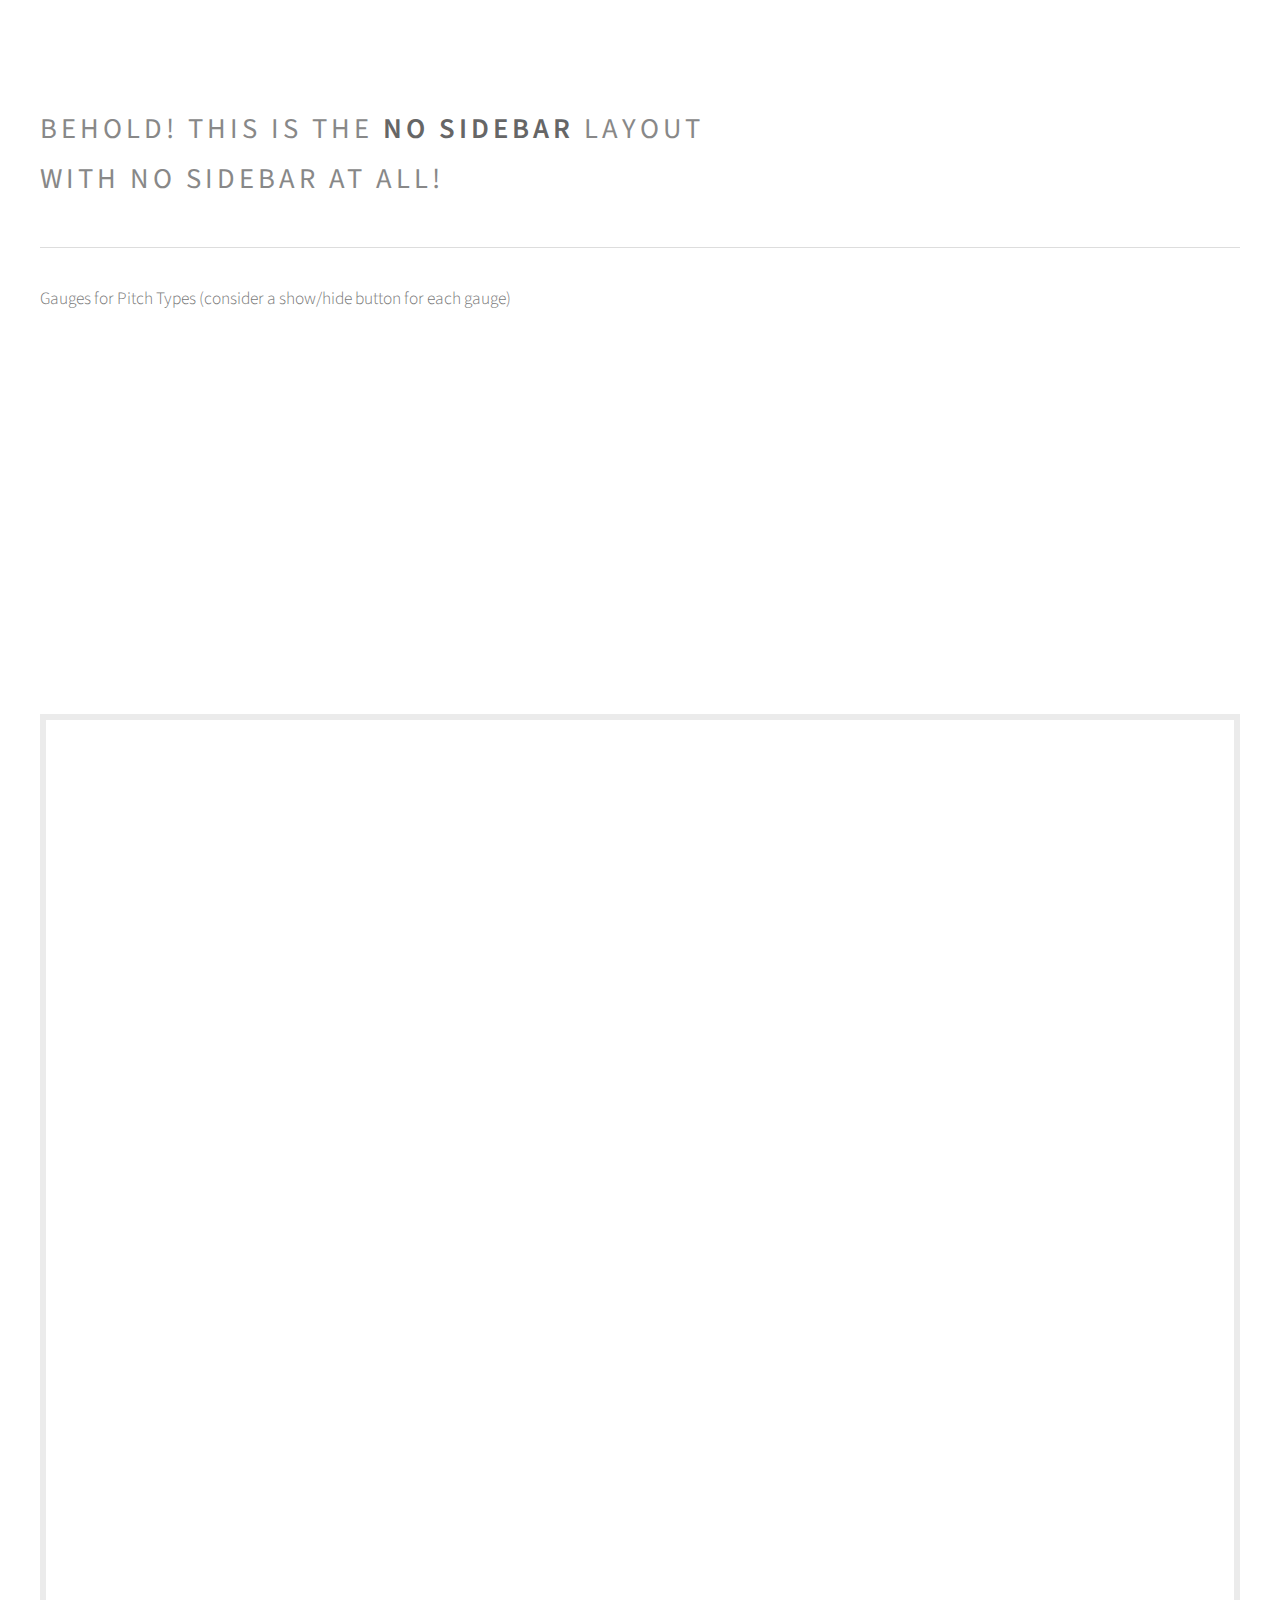
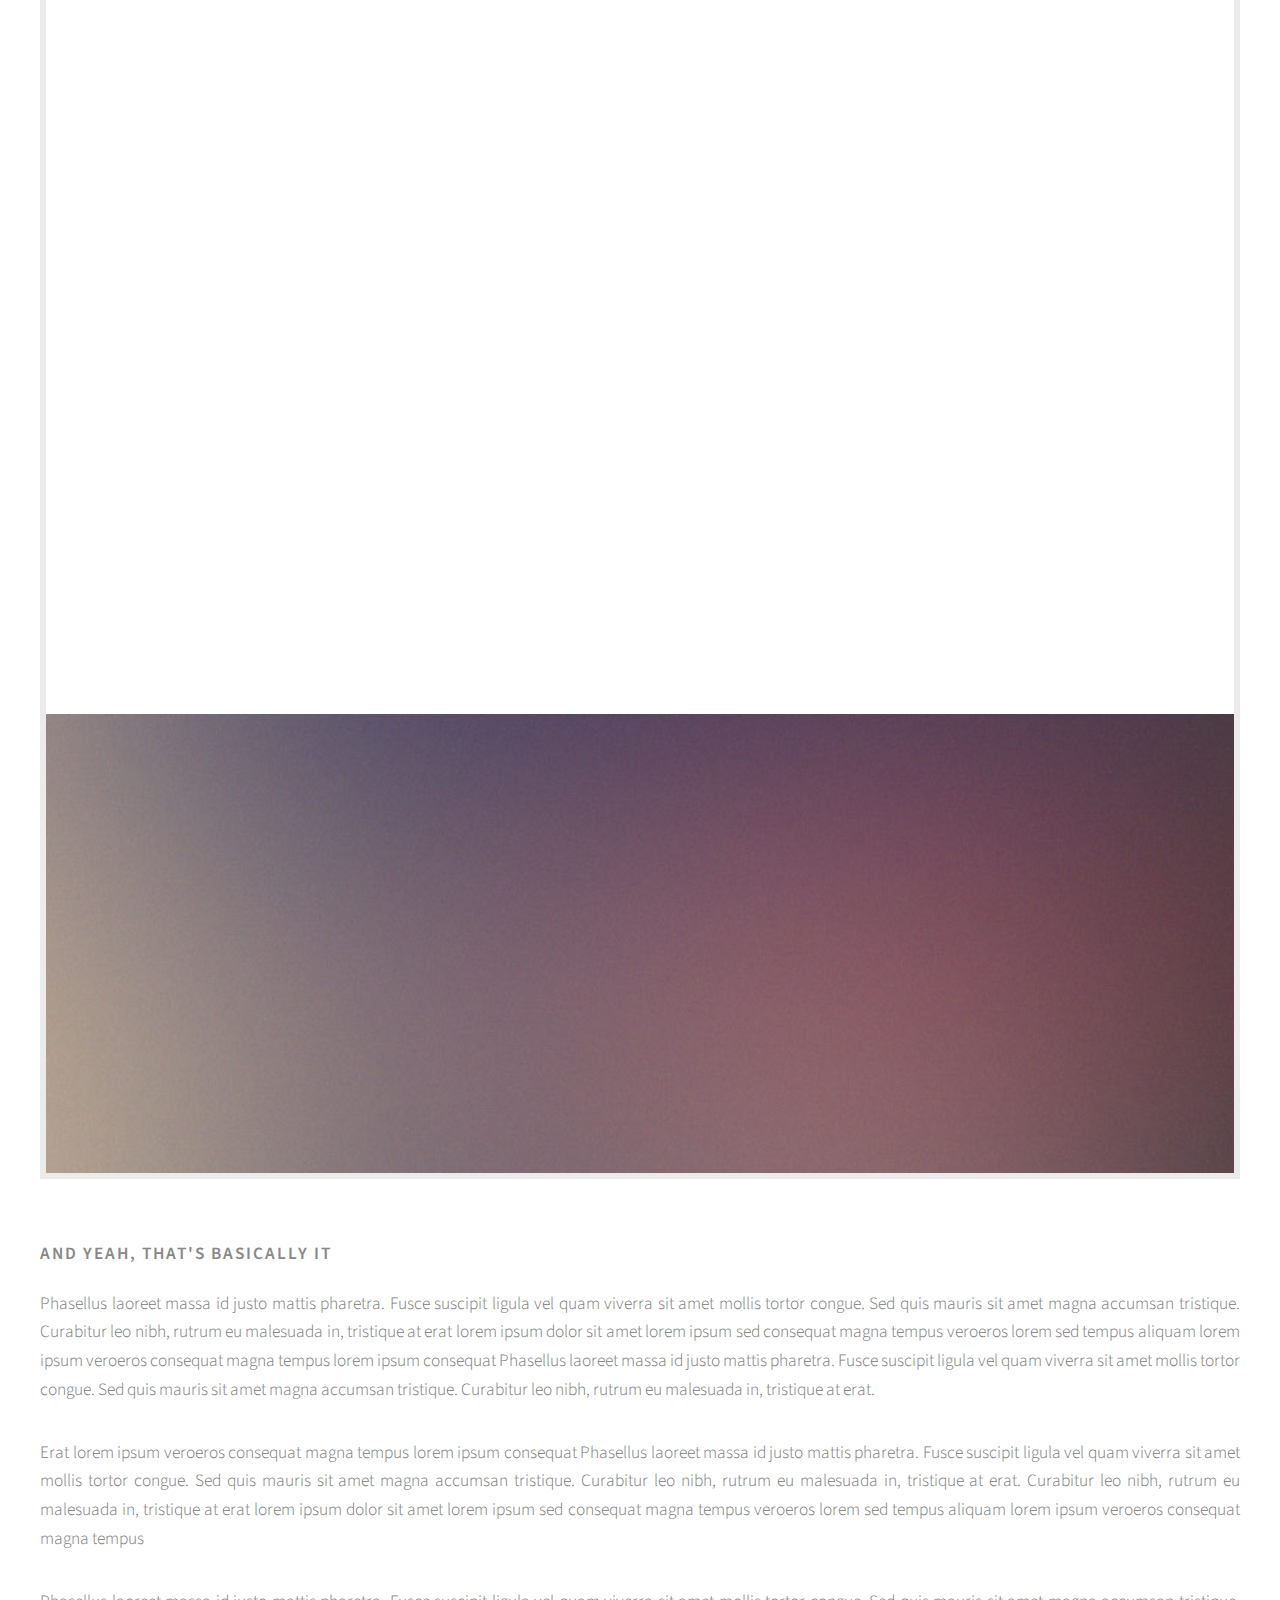
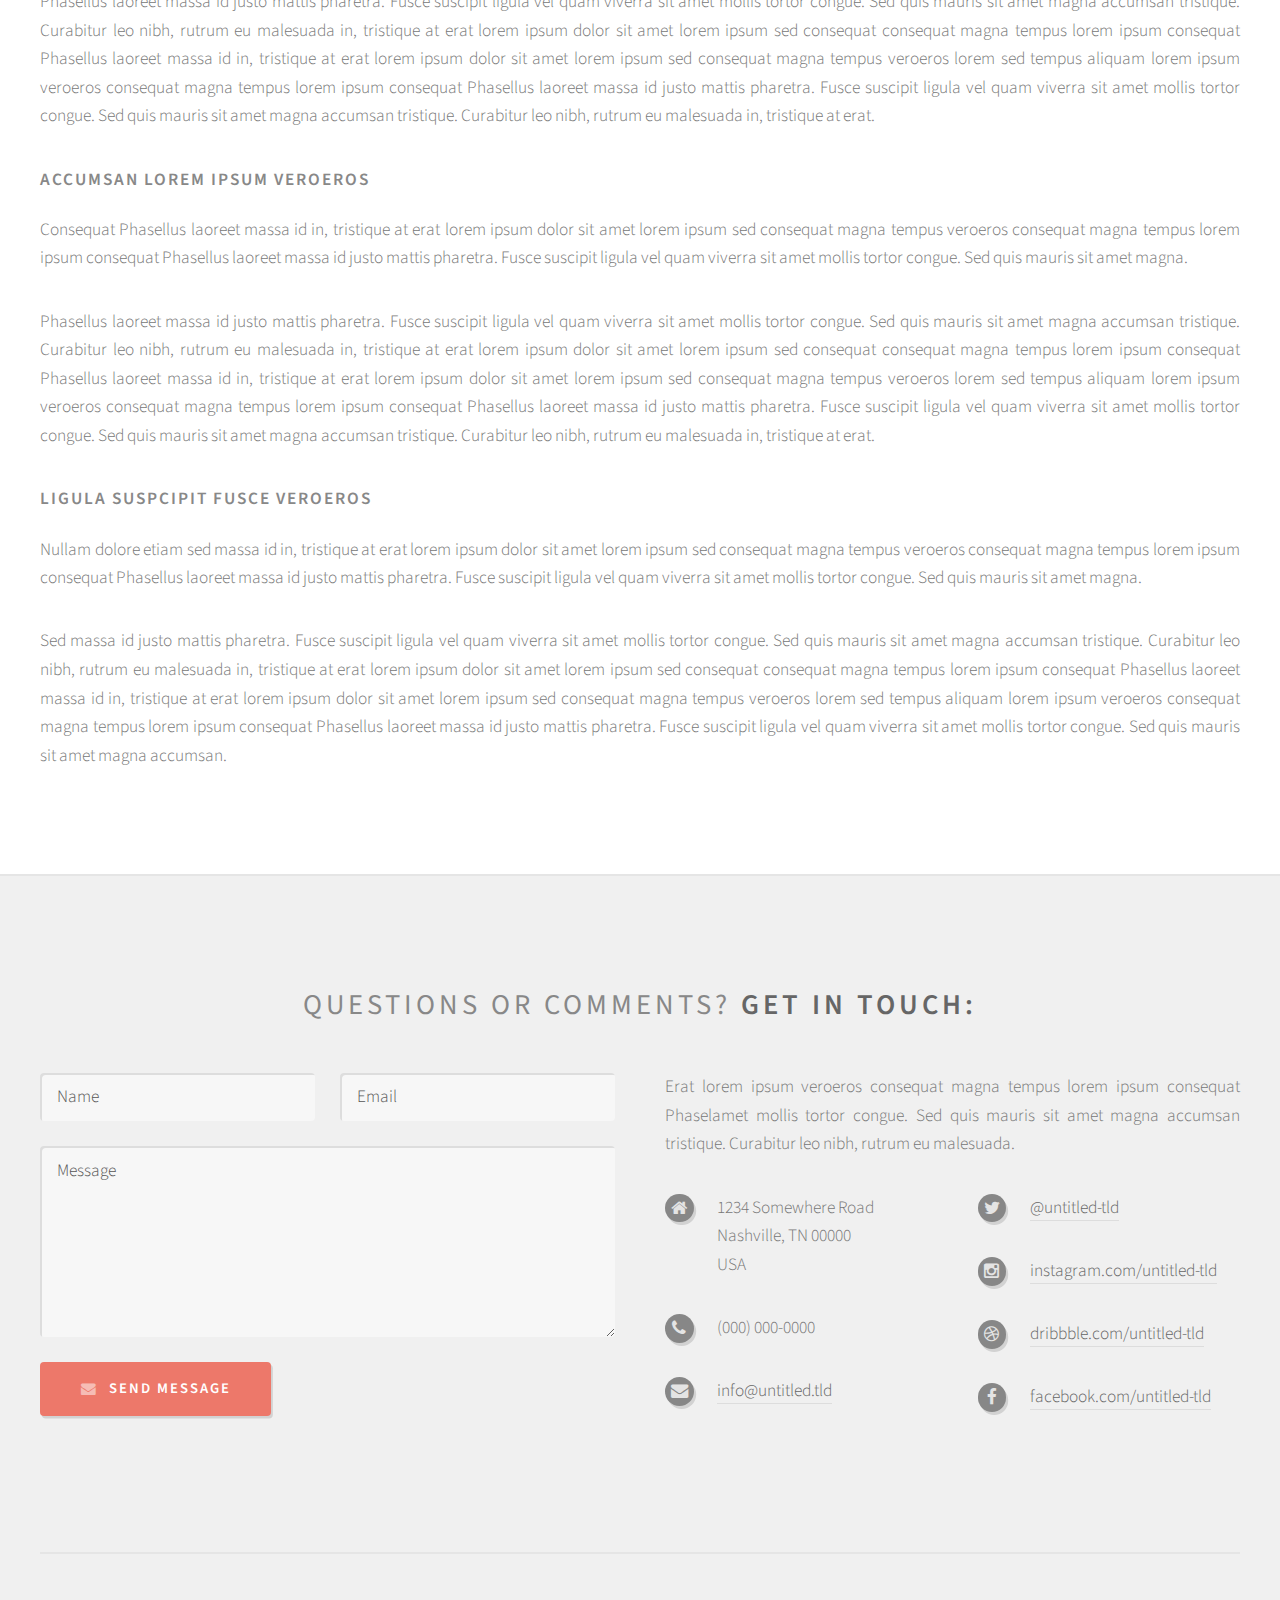
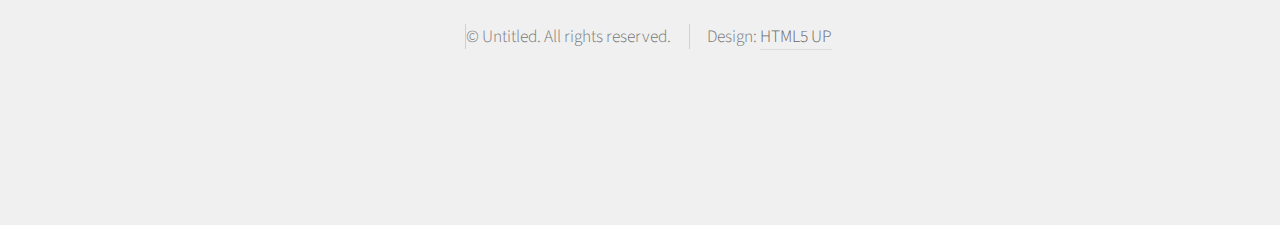
==== cumulative.html @ f9ed7f80 "Initial commit of web and image files" ====
<!DOCTYPE HTML>
<!--
	Strongly Typed by HTML5 UP
	html5up.net | @n33co
	Free for personal and commercial use under the CCA 3.0 license (html5up.net/license)
-->
<html>
	<head>
		<title>2015 World Series</title>
		<meta charset="utf-8" />
		<meta name="viewport" content="width=device-width, initial-scale=1" />
		<!--[if lte IE 8]><script src="js/ie/html5shiv.js"></script><![endif]-->
		<link rel="stylesheet" href="css/main.css" />
		<!--[if lte IE 8]><link rel="stylesheet" href="css/ie8.css" /><![endif]-->
	</head>
	<body class="no-sidebar">
		<div id="page-wrapper">

			<!-- Main -->
				<div id="main-wrapper">
					<div id="main" class="container">
						<div id="content">

							<!-- Post -->
								<article class="box post">
									<header>
										<h2>Behold! This is the <strong>no sidebar</strong> layout<br />
										with no sidebar at all!</h2>
									</header>
                                    <div id="pitchTypeTotalLineChart"></div>
                                    <hr>
                                    <div id="pitchResultHeatMap"></div>
                                    <br>
                                    Gauges for Pitch Types (consider a show/hide button for each gauge)
                                    <div style="width: 600px; height: 400px; margin: 0 auto">
                                        <div id="pitchSpeedGaugeCH" style="width: 300px; height: 200px; float: left"></div>
                                        <div id="spinRotationGaugeCH" style="width: 300px; height: 200px; float: left"></div>

                                        <div id="pitchSpeedGaugeCU" style="width: 300px; height: 200px; float: left"></div>
                                        <div id="spinRotationGaugeCU" style="width: 300px; height: 200px; float: left"></div>

                                        <div id="pitchSpeedGaugeFC" style="width: 300px; height: 200px; float: left"></div>
                                        <div id="spinRotationGaugeFC" style="width: 300px; height: 200px; float: left"></div>

                                        <div id="pitchSpeedGaugeFF" style="width: 300px; height: 200px; float: left"></div>
                                        <div id="spinRotationGaugeFF" style="width: 300px; height: 200px; float: left"></div>

                                        <div id="pitchSpeedGaugeFS" style="width: 300px; height: 200px; float: left"></div>
                                        <div id="spinRotationGaugeFS" style="width: 300px; height: 200px; float: left"></div>

                                        <div id="pitchSpeedGaugeFT" style="width: 300px; height: 200px; float: left"></div>
                                        <div id="spinRotationGaugeFT" style="width: 300px; height: 200px; float: left"></div>

                                        <div id="pitchSpeedGaugeIN" style="width: 300px; height: 200px; float: left"></div>
                                        <div id="spinRotationGaugeIN" style="width: 300px; height: 200px; float: left"></div>

                                        <div id="pitchSpeedGaugeKC" style="width: 300px; height: 200px; float: left"></div>
                                        <div id="spinRotationGaugeKC" style="width: 300px; height: 200px; float: left"></div>

                                        <div id="pitchSpeedGaugeSI" style="width: 300px; height: 200px; float: left"></div>
                                        <div id="spinRotationGaugeSI" style="width: 300px; height: 200px; float: left"></div>

                                        <div id="pitchSpeedGaugeSL" style="width: 300px; height: 200px; float: left"></div>
                                        <div id="spinRotationGaugeSL" style="width: 300px; height: 200px; float: left"></div>
                                    </div>
									<span class="image featured"><img src="images/pic04.jpg" alt="" /></span>
									<h3>And yeah, that's basically it</h3>
									<p>Phasellus laoreet massa id justo mattis pharetra. Fusce suscipit
									ligula vel quam viverra sit amet mollis tortor congue. Sed quis mauris
									sit amet magna accumsan tristique. Curabitur leo nibh, rutrum eu malesuada
									in, tristique at erat lorem ipsum dolor sit amet lorem ipsum sed consequat
									magna tempus veroeros lorem sed tempus aliquam lorem ipsum veroeros
									consequat magna tempus lorem ipsum consequat Phasellus laoreet massa id
									justo mattis pharetra. Fusce suscipit ligula vel quam viverra sit amet
									mollis tortor congue. Sed quis mauris sit amet magna accumsan tristique.
									Curabitur leo nibh, rutrum eu malesuada in, tristique at erat.</p>
									<p>Erat lorem ipsum veroeros consequat magna tempus lorem ipsum consequat
									Phasellus laoreet massa id justo mattis pharetra. Fusce suscipit ligula
									vel quam viverra sit amet mollis tortor congue. Sed quis mauris sit amet
									magna accumsan tristique. Curabitur leo nibh, rutrum eu malesuada in,
									tristique at erat. Curabitur leo nibh, rutrum eu malesuada  in, tristique
									at erat lorem ipsum dolor sit amet lorem ipsum sed consequat magna
									tempus veroeros lorem sed tempus aliquam lorem ipsum veroeros consequat
									magna tempus</p>
									<p>Phasellus laoreet massa id justo mattis pharetra. Fusce suscipit
									ligula vel quam viverra sit amet mollis tortor congue. Sed quis mauris
									sit amet magna accumsan tristique. Curabitur leo nibh, rutrum eu malesuada
									in, tristique at erat lorem ipsum dolor sit amet lorem ipsum sed consequat
									consequat magna tempus lorem ipsum consequat Phasellus laoreet massa id
									in, tristique at erat lorem ipsum dolor sit amet lorem ipsum sed consequat
									magna tempus veroeros lorem sed tempus aliquam lorem ipsum veroeros
									consequat magna tempus lorem ipsum consequat Phasellus laoreet massa id
									justo mattis pharetra. Fusce suscipit ligula vel quam viverra sit amet
									mollis tortor congue. Sed quis mauris sit amet magna accumsan tristique.
									Curabitur leo nibh, rutrum eu malesuada in, tristique at erat.</p>
									<h3>Accumsan lorem ipsum veroeros</h3>
									<p>Consequat Phasellus laoreet massa id in, tristique at erat lorem
									ipsum dolor sit amet lorem ipsum sed consequat magna tempus veroeros
									consequat magna tempus lorem ipsum consequat Phasellus laoreet massa id
									justo mattis pharetra. Fusce suscipit ligula vel quam viverra sit amet
									mollis tortor congue. Sed quis mauris sit amet magna.</p>
									<p>Phasellus laoreet massa id justo mattis pharetra. Fusce suscipit
									ligula vel quam viverra sit amet mollis tortor congue. Sed quis mauris
									sit amet magna accumsan tristique. Curabitur leo nibh, rutrum eu malesuada
									in, tristique at erat lorem ipsum dolor sit amet lorem ipsum sed consequat
									consequat magna tempus lorem ipsum consequat Phasellus laoreet massa id
									in, tristique at erat lorem ipsum dolor sit amet lorem ipsum sed consequat
									magna tempus veroeros lorem sed tempus aliquam lorem ipsum veroeros
									consequat magna tempus lorem ipsum consequat Phasellus laoreet massa id
									justo mattis pharetra. Fusce suscipit ligula vel quam viverra sit amet
									mollis tortor congue. Sed quis mauris sit amet magna accumsan tristique.
									Curabitur leo nibh, rutrum eu malesuada in, tristique at erat.</p>
									<h3>Ligula suspcipit fusce veroeros</h3>
									<p>Nullam dolore etiam sed massa id in, tristique at erat lorem
									ipsum dolor sit amet lorem ipsum sed consequat magna tempus veroeros
									consequat magna tempus lorem ipsum consequat Phasellus laoreet massa id
									justo mattis pharetra. Fusce suscipit ligula vel quam viverra sit amet
									mollis tortor congue. Sed quis mauris sit amet magna.</p>
									<p>Sed massa id justo mattis pharetra. Fusce suscipit
									ligula vel quam viverra sit amet mollis tortor congue. Sed quis mauris
									sit amet magna accumsan tristique. Curabitur leo nibh, rutrum eu malesuada
									in, tristique at erat lorem ipsum dolor sit amet lorem ipsum sed consequat
									consequat magna tempus lorem ipsum consequat Phasellus laoreet massa id
									in, tristique at erat lorem ipsum dolor sit amet lorem ipsum sed consequat
									magna tempus veroeros lorem sed tempus aliquam lorem ipsum veroeros
									consequat magna tempus lorem ipsum consequat Phasellus laoreet massa id
									justo mattis pharetra. Fusce suscipit ligula vel quam viverra sit amet
									mollis tortor congue. Sed quis mauris sit amet magna accumsan.</p>
								</article>

						</div>
					</div>
				</div>

			<!-- Footer -->
				<div id="footer-wrapper">
					<div id="footer" class="container">
						<header>
							<h2>Questions or comments? <strong>Get in touch:</strong></h2>
						</header>
						<div class="row">
							<div class="6u 12u(mobile)">
								<section>
									<form method="post" action="#">
										<div class="row 50%">
											<div class="6u 12u(mobile)">
												<input name="name" placeholder="Name" type="text" />
											</div>
											<div class="6u 12u(mobile)">
												<input name="email" placeholder="Email" type="text" />
											</div>
										</div>
										<div class="row 50%">
											<div class="12u">
												<textarea name="message" placeholder="Message"></textarea>
											</div>
										</div>
										<div class="row 50%">
											<div class="12u">
												<a href="#" class="form-button-submit button icon fa-envelope">Send Message</a>
											</div>
										</div>
									</form>
								</section>
							</div>
							<div class="6u 12u(mobile)">
								<section>
									<p>Erat lorem ipsum veroeros consequat magna tempus lorem ipsum consequat Phaselamet
									mollis tortor congue. Sed quis mauris sit amet magna accumsan tristique. Curabitur
									leo nibh, rutrum eu malesuada.</p>
									<div class="row">
										<div class="6u 12u(mobile)">
											<ul class="icons">
												<li class="icon fa-home">
													1234 Somewhere Road<br />
													Nashville, TN 00000<br />
													USA
												</li>
												<li class="icon fa-phone">
													(000) 000-0000
												</li>
												<li class="icon fa-envelope">
													<a href="#">info@untitled.tld</a>
												</li>
											</ul>
										</div>
										<div class="6u 12u(mobile)">
											<ul class="icons">
												<li class="icon fa-twitter">
													<a href="#">@untitled-tld</a>
												</li>
												<li class="icon fa-instagram">
													<a href="#">instagram.com/untitled-tld</a>
												</li>
												<li class="icon fa-dribbble">
													<a href="#">dribbble.com/untitled-tld</a>
												</li>
												<li class="icon fa-facebook">
													<a href="#">facebook.com/untitled-tld</a>
												</li>
											</ul>
										</div>
									</div>
								</section>
							</div>
						</div>
					</div>
					<div id="copyright" class="container">
						<ul class="links">
							<li>&copy; Untitled. All rights reserved.</li><li>Design: <a href="http://html5up.net">HTML5 UP</a></li>
						</ul>
					</div>
				</div>

		</div>

		<!-- Scripts -->
			<script src="js/jquery.min.js"></script>
			<script src="js/jquery.dropotron.min.js"></script>
			<script src="js/skel.min.js"></script>
			<script src="js/skel-viewport.min.js"></script>
			<script src="js/util.js"></script>
			<!--[if lte IE 8]><script src="js/ie/respond.min.js"></script><![endif]-->
			<script src="js/main.js"></script>

	</body>
</html>
---- css/main.css ----
@import url("font-awesome.min.css");
@import url("http://fonts.googleapis.com/css?family=Source+Sans+Pro:300,400,600|Arvo:700");

/*
	Strongly Typed by HTML5 UP
	html5up.net | @n33co
	Free for personal and commercial use under the CCA 3.0 license (html5up.net/license)
*/

/* Reset */

	html, body, div, span, applet, object, iframe, h1, h2, h3, h4, h5, h6, p, blockquote, pre, a, abbr, acronym, address, big, cite, code, del, dfn, em, img, ins, kbd, q, s, samp, small, strike, strong, sub, sup, tt, var, b, u, i, center, dl, dt, dd, ol, ul, li, fieldset, form, label, legend, table, caption, tbody, tfoot, thead, tr, th, td, article, aside, canvas, details, embed, figure, figcaption, footer, header, hgroup, menu, nav, output, ruby, section, summary, time, mark, audio, video {
		margin: 0;
		padding: 0;
		border: 0;
		font-size: 100%;
		font: inherit;
		vertical-align: baseline;
	}

	article, aside, details, figcaption, figure, footer, header, hgroup, menu, nav, section {
		display: block;
	}

	body {
		line-height: 1;
	}

	ol, ul {
		list-style: none;
	}

	blockquote, q {
		quotes: none;
	}

	blockquote:before, blockquote:after, q:before, q:after {
		content: '';
		content: none;
	}

	table {
		border-collapse: collapse;
		border-spacing: 0;
	}

	body {
		-webkit-text-size-adjust: none;
	}

/* Box Model */

	*, *:before, *:after {
		-moz-box-sizing: border-box;
		-webkit-box-sizing: border-box;
		box-sizing: border-box;
	}

/* Containers */

	.container {
		margin-left: auto;
		margin-right: auto;
	}

	.container.\31 25\25 {
		width: 100%;
		max-width: 1200px;
		min-width: 960px;
	}

	.container.\37 5\25 {
		width: 720px;
	}

	.container.\35 0\25 {
		width: 480px;
	}

	.container.\32 5\25 {
		width: 240px;
	}

	.container {
		width: 960px;
	}

	@media screen and (min-width: 737px) {

		.container.\31 25\25 {
			width: 100%;
			max-width: 1500px;
			min-width: 1200px;
		}

		.container.\37 5\25 {
			width: 900px;
		}

		.container.\35 0\25 {
			width: 600px;
		}

		.container.\32 5\25 {
			width: 300px;
		}

		.container {
			width: 1200px;
		}

	}

	@media screen and (min-width: 737px) and (max-width: 1200px) {

		.container.\31 25\25 {
			width: 100%;
			max-width: 1200px;
			min-width: 960px;
		}

		.container.\37 5\25 {
			width: 720px;
		}

		.container.\35 0\25 {
			width: 480px;
		}

		.container.\32 5\25 {
			width: 240px;
		}

		.container {
			width: 960px;
		}

	}

	@media screen and (max-width: 736px) {

		.container.\31 25\25 {
			width: 100%;
			max-width: 125%;
			min-width: 100%;
		}

		.container.\37 5\25 {
			width: 75%;
		}

		.container.\35 0\25 {
			width: 50%;
		}

		.container.\32 5\25 {
			width: 25%;
		}

		.container {
			width: 100% !important;
		}

	}

/* Grid */

	.row {
		border-bottom: solid 1px transparent;
		-moz-box-sizing: border-box;
		-webkit-box-sizing: border-box;
		box-sizing: border-box;
	}

	.row > * {
		float: left;
		-moz-box-sizing: border-box;
		-webkit-box-sizing: border-box;
		box-sizing: border-box;
	}

	.row:after, .row:before {
		content: '';
		display: block;
		clear: both;
		height: 0;
	}

	.row.uniform > * > :first-child {
		margin-top: 0;
	}

	.row.uniform > * > :last-child {
		margin-bottom: 0;
	}

	.row.\30 \25 > * {
		padding: 0 0 0 0px;
	}

	.row.\30 \25 {
		margin: 0 0 -1px 0px;
	}

	.row.uniform.\30 \25 > * {
		padding: 0px 0 0 0px;
	}

	.row.uniform.\30 \25 {
		margin: 0px 0 -1px 0px;
	}

	.row > * {
		padding: 0 0 0 40px;
	}

	.row {
		margin: 0 0 -1px -40px;
	}

	.row.uniform > * {
		padding: 40px 0 0 40px;
	}

	.row.uniform {
		margin: -40px 0 -1px -40px;
	}

	.row.\32 00\25 > * {
		padding: 0 0 0 80px;
	}

	.row.\32 00\25 {
		margin: 0 0 -1px -80px;
	}

	.row.uniform.\32 00\25 > * {
		padding: 80px 0 0 80px;
	}

	.row.uniform.\32 00\25 {
		margin: -80px 0 -1px -80px;
	}

	.row.\31 50\25 > * {
		padding: 0 0 0 60px;
	}

	.row.\31 50\25 {
		margin: 0 0 -1px -60px;
	}

	.row.uniform.\31 50\25 > * {
		padding: 60px 0 0 60px;
	}

	.row.uniform.\31 50\25 {
		margin: -60px 0 -1px -60px;
	}

	.row.\35 0\25 > * {
		padding: 0 0 0 20px;
	}

	.row.\35 0\25 {
		margin: 0 0 -1px -20px;
	}

	.row.uniform.\35 0\25 > * {
		padding: 20px 0 0 20px;
	}

	.row.uniform.\35 0\25 {
		margin: -20px 0 -1px -20px;
	}

	.row.\32 5\25 > * {
		padding: 0 0 0 10px;
	}

	.row.\32 5\25 {
		margin: 0 0 -1px -10px;
	}

	.row.uniform.\32 5\25 > * {
		padding: 10px 0 0 10px;
	}

	.row.uniform.\32 5\25 {
		margin: -10px 0 -1px -10px;
	}

	.\31 2u, .\31 2u\24 {
		width: 100%;
		clear: none;
		margin-left: 0;
	}

	.\31 1u, .\31 1u\24 {
		width: 91.6666666667%;
		clear: none;
		margin-left: 0;
	}

	.\31 0u, .\31 0u\24 {
		width: 83.3333333333%;
		clear: none;
		margin-left: 0;
	}

	.\39 u, .\39 u\24 {
		width: 75%;
		clear: none;
		margin-left: 0;
	}

	.\38 u, .\38 u\24 {
		width: 66.6666666667%;
		clear: none;
		margin-left: 0;
	}

	.\37 u, .\37 u\24 {
		width: 58.3333333333%;
		clear: none;
		margin-left: 0;
	}

	.\36 u, .\36 u\24 {
		width: 50%;
		clear: none;
		margin-left: 0;
	}

	.\35 u, .\35 u\24 {
		width: 41.6666666667%;
		clear: none;
		margin-left: 0;
	}

	.\34 u, .\34 u\24 {
		width: 33.3333333333%;
		clear: none;
		margin-left: 0;
	}

	.\33 u, .\33 u\24 {
		width: 25%;
		clear: none;
		margin-left: 0;
	}

	.\32 u, .\32 u\24 {
		width: 16.6666666667%;
		clear: none;
		margin-left: 0;
	}

	.\31 u, .\31 u\24 {
		width: 8.3333333333%;
		clear: none;
		margin-left: 0;
	}

	.\31 2u\24 + *,
	.\31 1u\24 + *,
	.\31 0u\24 + *,
	.\39 u\24 + *,
	.\38 u\24 + *,
	.\37 u\24 + *,
	.\36 u\24 + *,
	.\35 u\24 + *,
	.\34 u\24 + *,
	.\33 u\24 + *,
	.\32 u\24 + *,
	.\31 u\24 + * {
		clear: left;
	}

	.\-11u {
		margin-left: 91.66667%;
	}

	.\-10u {
		margin-left: 83.33333%;
	}

	.\-9u {
		margin-left: 75%;
	}

	.\-8u {
		margin-left: 66.66667%;
	}

	.\-7u {
		margin-left: 58.33333%;
	}

	.\-6u {
		margin-left: 50%;
	}

	.\-5u {
		margin-left: 41.66667%;
	}

	.\-4u {
		margin-left: 33.33333%;
	}

	.\-3u {
		margin-left: 25%;
	}

	.\-2u {
		margin-left: 16.66667%;
	}

	.\-1u {
		margin-left: 8.33333%;
	}

	@media screen and (min-width: 737px) {

		.row > * {
			padding: 50px 0 0 50px;
		}

		.row {
			margin: -50px 0 -1px -50px;
		}

		.row.uniform > * {
			padding: 50px 0 0 50px;
		}

		.row.uniform {
			margin: -50px 0 -1px -50px;
		}

		.row.\32 00\25 > * {
			padding: 100px 0 0 100px;
		}

		.row.\32 00\25 {
			margin: -100px 0 -1px -100px;
		}

		.row.uniform.\32 00\25 > * {
			padding: 100px 0 0 100px;
		}

		.row.uniform.\32 00\25 {
			margin: -100px 0 -1px -100px;
		}

		.row.\31 50\25 > * {
			padding: 75px 0 0 75px;
		}

		.row.\31 50\25 {
			margin: -75px 0 -1px -75px;
		}

		.row.uniform.\31 50\25 > * {
			padding: 75px 0 0 75px;
		}

		.row.uniform.\31 50\25 {
			margin: -75px 0 -1px -75px;
		}

		.row.\35 0\25 > * {
			padding: 25px 0 0 25px;
		}

		.row.\35 0\25 {
			margin: -25px 0 -1px -25px;
		}

		.row.uniform.\35 0\25 > * {
			padding: 25px 0 0 25px;
		}

		.row.uniform.\35 0\25 {
			margin: -25px 0 -1px -25px;
		}

		.row.\32 5\25 > * {
			padding: 12.5px 0 0 12.5px;
		}

		.row.\32 5\25 {
			margin: -12.5px 0 -1px -12.5px;
		}

		.row.uniform.\32 5\25 > * {
			padding: 12.5px 0 0 12.5px;
		}

		.row.uniform.\32 5\25 {
			margin: -12.5px 0 -1px -12.5px;
		}

		.\31 2u\28desktop\29, .\31 2u\24\28desktop\29 {
			width: 100%;
			clear: none;
			margin-left: 0;
		}

		.\31 1u\28desktop\29, .\31 1u\24\28desktop\29 {
			width: 91.6666666667%;
			clear: none;
			margin-left: 0;
		}

		.\31 0u\28desktop\29, .\31 0u\24\28desktop\29 {
			width: 83.3333333333%;
			clear: none;
			margin-left: 0;
		}

		.\39 u\28desktop\29, .\39 u\24\28desktop\29 {
			width: 75%;
			clear: none;
			margin-left: 0;
		}

		.\38 u\28desktop\29, .\38 u\24\28desktop\29 {
			width: 66.6666666667%;
			clear: none;
			margin-left: 0;
		}

		.\37 u\28desktop\29, .\37 u\24\28desktop\29 {
			width: 58.3333333333%;
			clear: none;
			margin-left: 0;
		}

		.\36 u\28desktop\29, .\36 u\24\28desktop\29 {
			width: 50%;
			clear: none;
			margin-left: 0;
		}

		.\35 u\28desktop\29, .\35 u\24\28desktop\29 {
			width: 41.6666666667%;
			clear: none;
			margin-left: 0;
		}

		.\34 u\28desktop\29, .\34 u\24\28desktop\29 {
			width: 33.3333333333%;
			clear: none;
			margin-left: 0;
		}

		.\33 u\28desktop\29, .\33 u\24\28desktop\29 {
			width: 25%;
			clear: none;
			margin-left: 0;
		}

		.\32 u\28desktop\29, .\32 u\24\28desktop\29 {
			width: 16.6666666667%;
			clear: none;
			margin-left: 0;
		}

		.\31 u\28desktop\29, .\31 u\24\28desktop\29 {
			width: 8.3333333333%;
			clear: none;
			margin-left: 0;
		}

		.\31 2u\24\28desktop\29 + *,
		.\31 1u\24\28desktop\29 + *,
		.\31 0u\24\28desktop\29 + *,
		.\39 u\24\28desktop\29 + *,
		.\38 u\24\28desktop\29 + *,
		.\37 u\24\28desktop\29 + *,
		.\36 u\24\28desktop\29 + *,
		.\35 u\24\28desktop\29 + *,
		.\34 u\24\28desktop\29 + *,
		.\33 u\24\28desktop\29 + *,
		.\32 u\24\28desktop\29 + *,
		.\31 u\24\28desktop\29 + * {
			clear: left;
		}

		.\-11u\28desktop\29 {
			margin-left: 91.66667%;
		}

		.\-10u\28desktop\29 {
			margin-left: 83.33333%;
		}

		.\-9u\28desktop\29 {
			margin-left: 75%;
		}

		.\-8u\28desktop\29 {
			margin-left: 66.66667%;
		}

		.\-7u\28desktop\29 {
			margin-left: 58.33333%;
		}

		.\-6u\28desktop\29 {
			margin-left: 50%;
		}

		.\-5u\28desktop\29 {
			margin-left: 41.66667%;
		}

		.\-4u\28desktop\29 {
			margin-left: 33.33333%;
		}

		.\-3u\28desktop\29 {
			margin-left: 25%;
		}

		.\-2u\28desktop\29 {
			margin-left: 16.66667%;
		}

		.\-1u\28desktop\29 {
			margin-left: 8.33333%;
		}

	}

	@media screen and (min-width: 737px) and (max-width: 1200px) {

		.row > * {
			padding: 30px 0 0 30px;
		}

		.row {
			margin: -30px 0 -1px -30px;
		}

		.row.uniform > * {
			padding: 30px 0 0 30px;
		}

		.row.uniform {
			margin: -30px 0 -1px -30px;
		}

		.row.\32 00\25 > * {
			padding: 60px 0 0 60px;
		}

		.row.\32 00\25 {
			margin: -60px 0 -1px -60px;
		}

		.row.uniform.\32 00\25 > * {
			padding: 60px 0 0 60px;
		}

		.row.uniform.\32 00\25 {
			margin: -60px 0 -1px -60px;
		}

		.row.\31 50\25 > * {
			padding: 45px 0 0 45px;
		}

		.row.\31 50\25 {
			margin: -45px 0 -1px -45px;
		}

		.row.uniform.\31 50\25 > * {
			padding: 45px 0 0 45px;
		}

		.row.uniform.\31 50\25 {
			margin: -45px 0 -1px -45px;
		}

		.row.\35 0\25 > * {
			padding: 15px 0 0 15px;
		}

		.row.\35 0\25 {
			margin: -15px 0 -1px -15px;
		}

		.row.uniform.\35 0\25 > * {
			padding: 15px 0 0 15px;
		}

		.row.uniform.\35 0\25 {
			margin: -15px 0 -1px -15px;
		}

		.row.\32 5\25 > * {
			padding: 7.5px 0 0 7.5px;
		}

		.row.\32 5\25 {
			margin: -7.5px 0 -1px -7.5px;
		}

		.row.uniform.\32 5\25 > * {
			padding: 7.5px 0 0 7.5px;
		}

		.row.uniform.\32 5\25 {
			margin: -7.5px 0 -1px -7.5px;
		}

		.\31 2u\28tablet\29, .\31 2u\24\28tablet\29 {
			width: 100%;
			clear: none;
			margin-left: 0;
		}

		.\31 1u\28tablet\29, .\31 1u\24\28tablet\29 {
			width: 91.6666666667%;
			clear: none;
			margin-left: 0;
		}

		.\31 0u\28tablet\29, .\31 0u\24\28tablet\29 {
			width: 83.3333333333%;
			clear: none;
			margin-left: 0;
		}

		.\39 u\28tablet\29, .\39 u\24\28tablet\29 {
			width: 75%;
			clear: none;
			margin-left: 0;
		}

		.\38 u\28tablet\29, .\38 u\24\28tablet\29 {
			width: 66.6666666667%;
			clear: none;
			margin-left: 0;
		}

		.\37 u\28tablet\29, .\37 u\24\28tablet\29 {
			width: 58.3333333333%;
			clear: none;
			margin-left: 0;
		}

		.\36 u\28tablet\29, .\36 u\24\28tablet\29 {
			width: 50%;
			clear: none;
			margin-left: 0;
		}

		.\35 u\28tablet\29, .\35 u\24\28tablet\29 {
			width: 41.6666666667%;
			clear: none;
			margin-left: 0;
		}

		.\34 u\28tablet\29, .\34 u\24\28tablet\29 {
			width: 33.3333333333%;
			clear: none;
			margin-left: 0;
		}

		.\33 u\28tablet\29, .\33 u\24\28tablet\29 {
			width: 25%;
			clear: none;
			margin-left: 0;
		}

		.\32 u\28tablet\29, .\32 u\24\28tablet\29 {
			width: 16.6666666667%;
			clear: none;
			margin-left: 0;
		}

		.\31 u\28tablet\29, .\31 u\24\28tablet\29 {
			width: 8.3333333333%;
			clear: none;
			margin-left: 0;
		}

		.\31 2u\24\28tablet\29 + *,
		.\31 1u\24\28tablet\29 + *,
		.\31 0u\24\28tablet\29 + *,
		.\39 u\24\28tablet\29 + *,
		.\38 u\24\28tablet\29 + *,
		.\37 u\24\28tablet\29 + *,
		.\36 u\24\28tablet\29 + *,
		.\35 u\24\28tablet\29 + *,
		.\34 u\24\28tablet\29 + *,
		.\33 u\24\28tablet\29 + *,
		.\32 u\24\28tablet\29 + *,
		.\31 u\24\28tablet\29 + * {
			clear: left;
		}

		.\-11u\28tablet\29 {
			margin-left: 91.66667%;
		}

		.\-10u\28tablet\29 {
			margin-left: 83.33333%;
		}

		.\-9u\28tablet\29 {
			margin-left: 75%;
		}

		.\-8u\28tablet\29 {
			margin-left: 66.66667%;
		}

		.\-7u\28tablet\29 {
			margin-left: 58.33333%;
		}

		.\-6u\28tablet\29 {
			margin-left: 50%;
		}

		.\-5u\28tablet\29 {
			margin-left: 41.66667%;
		}

		.\-4u\28tablet\29 {
			margin-left: 33.33333%;
		}

		.\-3u\28tablet\29 {
			margin-left: 25%;
		}

		.\-2u\28tablet\29 {
			margin-left: 16.66667%;
		}

		.\-1u\28tablet\29 {
			margin-left: 8.33333%;
		}

	}

	@media screen and (max-width: 736px) {

		.row > * {
			padding: 20px 0 0 20px;
		}

		.row {
			margin: -20px 0 -1px -20px;
		}

		.row.uniform > * {
			padding: 20px 0 0 20px;
		}

		.row.uniform {
			margin: -20px 0 -1px -20px;
		}

		.row.\32 00\25 > * {
			padding: 40px 0 0 40px;
		}

		.row.\32 00\25 {
			margin: -40px 0 -1px -40px;
		}

		.row.uniform.\32 00\25 > * {
			padding: 40px 0 0 40px;
		}

		.row.uniform.\32 00\25 {
			margin: -40px 0 -1px -40px;
		}

		.row.\31 50\25 > * {
			padding: 30px 0 0 30px;
		}

		.row.\31 50\25 {
			margin: -30px 0 -1px -30px;
		}

		.row.uniform.\31 50\25 > * {
			padding: 30px 0 0 30px;
		}

		.row.uniform.\31 50\25 {
			margin: -30px 0 -1px -30px;
		}

		.row.\35 0\25 > * {
			padding: 10px 0 0 10px;
		}

		.row.\35 0\25 {
			margin: -10px 0 -1px -10px;
		}

		.row.uniform.\35 0\25 > * {
			padding: 10px 0 0 10px;
		}

		.row.uniform.\35 0\25 {
			margin: -10px 0 -1px -10px;
		}

		.row.\32 5\25 > * {
			padding: 5px 0 0 5px;
		}

		.row.\32 5\25 {
			margin: -5px 0 -1px -5px;
		}

		.row.uniform.\32 5\25 > * {
			padding: 5px 0 0 5px;
		}

		.row.uniform.\32 5\25 {
			margin: -5px 0 -1px -5px;
		}

		.\31 2u\28mobile\29, .\31 2u\24\28mobile\29 {
			width: 100%;
			clear: none;
			margin-left: 0;
		}

		.\31 1u\28mobile\29, .\31 1u\24\28mobile\29 {
			width: 91.6666666667%;
			clear: none;
			margin-left: 0;
		}

		.\31 0u\28mobile\29, .\31 0u\24\28mobile\29 {
			width: 83.3333333333%;
			clear: none;
			margin-left: 0;
		}

		.\39 u\28mobile\29, .\39 u\24\28mobile\29 {
			width: 75%;
			clear: none;
			margin-left: 0;
		}

		.\38 u\28mobile\29, .\38 u\24\28mobile\29 {
			width: 66.6666666667%;
			clear: none;
			margin-left: 0;
		}

		.\37 u\28mobile\29, .\37 u\24\28mobile\29 {
			width: 58.3333333333%;
			clear: none;
			margin-left: 0;
		}

		.\36 u\28mobile\29, .\36 u\24\28mobile\29 {
			width: 50%;
			clear: none;
			margin-left: 0;
		}

		.\35 u\28mobile\29, .\35 u\24\28mobile\29 {
			width: 41.6666666667%;
			clear: none;
			margin-left: 0;
		}

		.\34 u\28mobile\29, .\34 u\24\28mobile\29 {
			width: 33.3333333333%;
			clear: none;
			margin-left: 0;
		}

		.\33 u\28mobile\29, .\33 u\24\28mobile\29 {
			width: 25%;
			clear: none;
			margin-left: 0;
		}

		.\32 u\28mobile\29, .\32 u\24\28mobile\29 {
			width: 16.6666666667%;
			clear: none;
			margin-left: 0;
		}

		.\31 u\28mobile\29, .\31 u\24\28mobile\29 {
			width: 8.3333333333%;
			clear: none;
			margin-left: 0;
		}

		.\31 2u\24\28mobile\29 + *,
		.\31 1u\24\28mobile\29 + *,
		.\31 0u\24\28mobile\29 + *,
		.\39 u\24\28mobile\29 + *,
		.\38 u\24\28mobile\29 + *,
		.\37 u\24\28mobile\29 + *,
		.\36 u\24\28mobile\29 + *,
		.\35 u\24\28mobile\29 + *,
		.\34 u\24\28mobile\29 + *,
		.\33 u\24\28mobile\29 + *,
		.\32 u\24\28mobile\29 + *,
		.\31 u\24\28mobile\29 + * {
			clear: left;
		}

		.\-11u\28mobile\29 {
			margin-left: 91.66667%;
		}

		.\-10u\28mobile\29 {
			margin-left: 83.33333%;
		}

		.\-9u\28mobile\29 {
			margin-left: 75%;
		}

		.\-8u\28mobile\29 {
			margin-left: 66.66667%;
		}

		.\-7u\28mobile\29 {
			margin-left: 58.33333%;
		}

		.\-6u\28mobile\29 {
			margin-left: 50%;
		}

		.\-5u\28mobile\29 {
			margin-left: 41.66667%;
		}

		.\-4u\28mobile\29 {
			margin-left: 33.33333%;
		}

		.\-3u\28mobile\29 {
			margin-left: 25%;
		}

		.\-2u\28mobile\29 {
			margin-left: 16.66667%;
		}

		.\-1u\28mobile\29 {
			margin-left: 8.33333%;
		}

	}

/* Basic */

	body {
		background: #f0f0f0;
		font-family: 'Source Sans Pro';
		font-weight: 300;
		color: #777;
	}

		body.is-loading * {
			-moz-transition: none !important;
			-webkit-transition: none !important;
			-ms-transition: none !important;
			transition: none !important;
			-moz-animation: none !important;
			-webkit-animation: none !important;
			-ms-animation: none !important;
			animation: none !important;
		}

	input, textarea, select {
		font-family: 'Source Sans Pro';
		font-weight: 300;
		color: #777;
	}

	h1, h2, h3, h4, h5, h6 {
		font-weight: 600;
		text-transform: uppercase;
		color: #888;
	}

	h1 a, h2 a, h3 a, h4 a, h5 a, h6 a {
		color: inherit;
		text-decoration: none;
		border: 0;
	}

	a {
		-moz-transition: color 0.25s ease-in-out, border-bottom-color 0.25s ease-in-out;
		-webkit-transition: color 0.25s ease-in-out, border-bottom-color 0.25s ease-in-out;
		-ms-transition: color 0.25s ease-in-out, border-bottom-color 0.25s ease-in-out;
		transition: color 0.25s ease-in-out, border-bottom-color 0.25s ease-in-out;
		color: #666;
		text-decoration: none;
		border-bottom: solid 1px #ddd;
	}

		a strong {
			-moz-transition: color 0.25s ease-in-out, border-bottom-color 0.25s ease-in-out;
			-webkit-transition: color 0.25s ease-in-out, border-bottom-color 0.25s ease-in-out;
			-ms-transition: color 0.25s ease-in-out, border-bottom-color 0.25s ease-in-out;
			transition: color 0.25s ease-in-out, border-bottom-color 0.25s ease-in-out;
		}

		a:hover {
			color: #ed786a;
			border-bottom-color: rgba(255, 255, 255, 0);
		}

			a:hover strong {
				color: #ed786a;
			}

	strong, b {
		font-weight: 600;
		color: #666;
	}

	em, i {
		font-style: italic;
	}

	sub {
		position: relative;
		top: 0.5em;
		font-size: 0.8em;
	}

	sup {
		position: relative;
		top: -0.5em;
		font-size: 0.8em;
	}

	hr {
		border: 0;
		border-top: solid 1px #ddd;
	}

	blockquote {
		border-left: solid 0.5em #ddd;
		padding: 1em 0 1em 2em;
		font-style: italic;
	}

	p {
		text-align: justify;
		margin-bottom: 2em;
	}

	ul, ol, dl, table, blockquote {
		margin-bottom: 2em;
	}

	br.clear {
		clear: both;
	}

/* Sections/Article */

	section, article {
		margin-bottom: 3em;
	}

	section > :last-child,
	article > :last-child,
	section:last-child,
	article:last-child {
		margin-bottom: 0;
	}

/* Image */

	.image {
		-moz-transition: opacity 0.25s ease-in-out;
		-webkit-transition: opacity 0.25s ease-in-out;
		-ms-transition: opacity 0.25s ease-in-out;
		transition: opacity 0.25s ease-in-out;
		display: inline-block;
		border: solid 6px #ebebeb !important;
	}

		.image:hover {
			opacity: 0.9;
		}

		.image img {
			display: block;
			width: 100%;
		}

		.image.fit {
			display: block;
			width: 100%;
		}

		.image.featured {
			display: block;
			width: 100%;
			margin: 0 0 3.5em 0;
		}

		.image.left {
			float: left;
			margin: 0 1.5em 1.5em 0;
			position: relative;
			top: 0.5em;
		}

		.image.centered {
			display: block;
			margin: 0 0 2em 0;
		}

			.image.centered img {
				margin: 0 auto;
				width: auto;
			}

/* List */

	ul.default {
		list-style: disc;
		margin-left: 1em;
	}

		ul.default li {
			padding-left: 0.5em;
			margin: 0.75em 0 0.75em 0;
		}

			ul.default li:first-child {
				margin-top: 0;
			}

	ul.links {
		list-style: decimal;
		margin-left: 1em;
	}

		ul.links li {
			display: inline;
			border-left: solid 1px #d0d0d0;
			padding-left: 1em;
			margin-left: 1em;
		}

			ul.links li:first-child {
				margin-left: 0;
				padding-left: 0;
			}

	ul.actions {
		margin-top: 2.5em;
		clear: both;
	}

	ul.divided li {
		border-top: solid 2px #e5e5e5;
	}

		ul.divided li:first-child {
			border-top: 0;
			margin-top: 0;
			padding-top: 0;
		}

	ul.icons > li {
		position: relative;
		padding: 2em 0 0 3em;
	}

		ul.icons > li:before {
			position: absolute;
			left: 0;
			top: 2em;
			display: block;
			background: #878787;
			color: #e4e4e4;
			width: 1.65em;
			height: 1.65em;
			border-radius: 1.65em;
			line-height: 1.65em;
			text-align: center;
			box-shadow: 0.125em 0.175em 0 0 rgba(0, 0, 0, 0.125);
		}

		ul.icons > li:first-child {
			padding-top: 0;
		}

			ul.icons > li:first-child:before {
				top: 0;
			}

	ol.default {
		list-style: decimal;
		margin-left: 1em;
	}

		ol.default li {
			padding-left: 0.5em;
			margin: 0.75em 0 0.75em 0;
		}

			ol.default li:first-child {
				margin-top: 0;
			}

/* Form */

	form label {
		font-weight: 600;
		text-transform: uppercase;
		color: #888;
		display: block;
		margin: 0 0 1em 0;
	}

	form input[type="text"],
	form input[type="email"]
	input[type="password"],
	form select,
	form textarea {
		-moz-transition: background-color 0.25s ease-in-out;
		-webkit-transition: background-color 0.25s ease-in-out;
		-ms-transition: background-color 0.25s ease-in-out;
		transition: background-color 0.25s ease-in-out;
		-webkit-appearance: none;
		display: block;
		border: 0;
		background: #e8e8e8;
		width: 100%;
		box-shadow: inset 2px 2px 0px 0px rgba(0, 0, 0, 0.1);
		border-radius: 4px;
		line-height: 1.25em;
		padding: 0.75em 1em 0.75em 1em;
	}

		form input[type="text"]:focus,
		form input[type="email"]
		input[type="password"]:focus,
		form select:focus,
		form textarea:focus {
			background: #f0f0f0;
		}

	form textarea {
		min-height: 11em;
	}

	form .formerize-placeholder {
		color: #555 !important;
	}

	form ::-webkit-input-placeholder {
		color: #555 !important;
		line-height: 1.35em;
	}

	form :-moz-placeholder {
		color: #555 !important;
	}

	form ::-moz-placeholder {
		color: #555 !important;
	}

	form :-ms-input-placeholder {
		color: #555 !important;
	}

	form ::-moz-focus-inner {
		border: 0;
	}

/* Table */

	table {
		width: 100%;
	}

		table.default {
			width: 100%;
		}

			table.default tbody tr {
				border-top: solid 1px #E5E5E5;
			}

				table.default tbody tr:first-child {
					border-top: 0;
				}

			table.default td {
				padding: 0.75em 1em 0.75em 1em;
			}

			table.default th {
				text-align: left;
				font-weight: bold;
				padding: 0.75em 1em 0.75em 1em;
			}

			table.default thead {
				background: #878787;
				color: #fff;
				font-weight: 400;
				text-transform: uppercase;
				border: 0;
				box-shadow: 0.125em 0.175em 0 0 rgba(0, 0, 0, 0.125);
			}

			table.default tfoot {
				background: #F0F0F0;
				border-top: solid 2px #E5E5E5;
			}

/* Button */

	input[type="button"],
	input[type="submit"],
	input[type="reset"],
	button,
	.button {
		-moz-transition: all 0.25s ease-in-out;
		-webkit-transition: all 0.25s ease-in-out;
		-ms-transition: all 0.25s ease-in-out;
		transition: all 0.25s ease-in-out;
		-webkit-appearance: none;
		position: relative;
		display: inline-block;
		background: #ed786a;
		color: #fff !important;
		text-transform: uppercase;
		border-radius: 4px;
		border: 0;
		outline: 0;
		font-size: 1em;
		box-shadow: 0.125em 0.175em 0 0 rgba(0, 0, 0, 0.125);
		font-weight: 600;
		text-align: center;
	}

		input[type="button"].icon:before,
		input[type="submit"].icon:before,
		input[type="reset"].icon:before,
		button.icon:before,
		.button.icon:before {
			position: relative;
			padding-right: 0.75em;
			opacity: 0.5;
			top: 0.05em;
		}

		input[type="button"]:hover,
		input[type="submit"]:hover,
		input[type="reset"]:hover,
		button:hover,
		.button:hover {
			background: #fd887a;
		}

		input[type="button"]:active,
		input[type="submit"]:active,
		input[type="reset"]:active,
		button:active,
		.button:active {
			background: #ed786a;
		}

		input[type="button"].alt,
		input[type="submit"].alt,
		input[type="reset"].alt,
		button.alt,
		.button.alt {
			background: #878787;
		}

			input[type="button"].alt:hover,
			input[type="submit"].alt:hover,
			input[type="reset"].alt:hover,
			button.alt:hover,
			.button.alt:hover {
				background: #979797;
			}

			input[type="button"].alt:active,
			input[type="submit"].alt:active,
			input[type="reset"].alt:active,
			button.alt:active,
			.button.alt:active {
				background: #878787;
			}

/* Box */

	.box .excerpt .date {
		background: #878787;
		color: #fff;
		font-weight: 400;
		text-transform: uppercase;
		border-radius: 4px;
		border: 0;
		box-shadow: 0.125em 0.175em 0 0 rgba(0, 0, 0, 0.125);
	}

/* Icons */

	.icon {
		position: relative;
		text-decoration: none;
	}

		.icon:before {
			-moz-osx-font-smoothing: grayscale;
			-webkit-font-smoothing: antialiased;
			font-family: FontAwesome;
			font-style: normal;
			font-weight: normal;
			text-transform: none !important;
		}

		.icon > .label {
			display: none;
		}

/* Wrappers */

	#header-wrapper {
		position: relative;
		background: #fff;
		text-align: center;
	}

		#header-wrapper p {
			text-align: center;
		}

	#banner-wrapper {
		position: relative;
		overflow: hidden;
		background: #fff;
		color: #fff;
		text-align: center;
		border-top: solid 2px #e5e5e5;
		border-bottom: solid 2px #e5e5e5;
		box-shadow: inset 0px -8px 0px 0px #fff, inset 0px -10px 0px 0px #e5e5e5, inset 0px 8px 0px 0px #fff, inset 0px 10px 0px 0px #e5e5e5;
	}

		#banner-wrapper .inner {
			background: url("../../images/banner.jpg");
			background-size: cover;
		}

		#banner-wrapper p {
			text-align: center;
		}

	#features-wrapper {
		position: relative;
		overflow: hidden;
		background: #fff;
		text-align: center;
	}

		#features-wrapper p {
			text-align: center;
		}

		#features-wrapper .actions {
			margin-top: 1.25em;
		}

	#main-wrapper {
		position: relative;
		overflow: hidden;
		background: #fff;
	}

	#footer-wrapper {
		position: relative;
		overflow: hidden;
		border-top: solid 2px #e5e5e5;
		background: #f0f0f0;
	}

		#footer-wrapper form input[type="text"],
		#footer-wrapper form input[type="email"],
		#footer-wrapper form input[type="password"],
		#footer-wrapper form select,
		#footer-wrapper form textarea {
			background: #f7f7f7;
		}

			#footer-wrapper form input[type="text"]:focus,
			#footer-wrapper form input[type="email"]:focus,
			#footer-wrapper form input[type="password"]:focus,
			#footer-wrapper form select:focus,
			#footer-wrapper form textarea:focus {
				background: #fff;
			}

		#footer-wrapper h2 {
			text-align: center;
		}

/* Header */

	#header {
		position: relative;
		border-bottom: solid 2px #e5e5e5;
		box-shadow: inset 0px -8px 0px 0px #fff, inset 0px -10px 0px 0px #e5e5e5;
	}

		#header h1 {
			font-family: 'Arvo';
			font-weight: 700;
			color: #ed786a;
			text-shadow: 0.05em 0.075em 0 rgba(0, 0, 0, 0.1);
		}

			#header h1 a {
				border: 0;
			}

		#header p {
			text-transform: uppercase;
			font-weight: 400;
			color: #888;
		}

/* Nav */

	#nav {
		cursor: default;
	}

		#nav > ul > li > a {
			border: 0;
			text-decoration: none;
			text-transform: uppercase;
			font-weight: 400;
			color: #777;
			outline: 0;
		}

			#nav > ul > li > a:before {
				display: inline-block;
				background: #878787;
				color: #e4e4e4;
				width: 1.65em;
				height: 1.65em;
				border-radius: 1.65em;
				line-height: 1.65em;
				text-align: center;
				box-shadow: 0.125em 0.175em 0 0 rgba(0, 0, 0, 0.125);
				margin-right: 0.75em;
				-moz-transition: color 0.25s ease-in-out, background 0.25s ease-in-out;
				-webkit-transition: color 0.25s ease-in-out, background 0.25s ease-in-out;
				-o-transition: color 0.25s ease-in-out, background 0.25s ease-in-out;
				-ms-transition: color 0.25s ease-in-out, background 0.25s ease-in-out;
				transition: color 0.25s ease-in-out, background 0.25s ease-in-out;
			}

			#nav > ul > li > a > span {
				-moz-transition: color 0.25s ease-in-out;
				-webkit-transition: color 0.25s ease-in-out;
				-o-transition: color 0.25s ease-in-out;
				-ms-transition: color 0.25s ease-in-out;
				transition: color 0.25s ease-in-out;
			}

		#nav > ul > li.active > a:before, #nav > ul > li:hover > a:before {
			background: #ED786A;
			color: #fff;
		}

		#nav > ul > li.active > a > span, #nav > ul > li:hover > a > span {
			color: #ED786A;
		}

/* Features */

/* Banner */

	#banner {
		position: relative;
		text-transform: uppercase;
	}

		#banner p {
			font-weight: 400;
		}

		#banner strong {
			color: inherit;
		}

/* Content */

	#content > section,
	#content > article {
		border-top: solid 2px #e5e5e5;
		box-shadow: inset 0px 8px 0px 0px #fff, inset 0px 10px 0px 0px #e5e5e5;
	}

		#content > section:first-child,
		#content > article:first-child {
			border-top: 0;
			box-shadow: none;
		}

/* Sidebar */

	#sidebar > section,
	#sidebar > article {
		border-top: solid 2px #e5e5e5;
		box-shadow: inset 0px 8px 0px 0px #fff, inset 0px 10px 0px 0px #e5e5e5;
	}

		#sidebar > section:first-child,
		#sidebar > article:first-child {
			border-top: 0;
			box-shadow: none;
		}

/* Copyright */

	#copyright {
		border-top: solid 2px #e5e5e5;
		text-align: center;
	}

/* Desktop */

	@media screen and (min-width: 737px) {

		/* Basic */

			body, input, textarea, select {
				line-height: 1.65em;
				font-size: 13pt;
			}

			h2 {
				font-size: 1.65em;
				font-weight: 400;
				letter-spacing: 4px;
				margin: 0 0 1.5em 0;
				line-height: 1.75em;
			}

			h3 {
				font-size: 1em;
				letter-spacing: 2px;
				margin: 0 0 1.25em 0;
			}

		/* Table */

			table.default thead {
				font-size: 0.85em;
				letter-spacing: 2px;
			}

		/* Button */

			input[type="button"],
			input[type="submit"],
			input[type="reset"],
			button,
			.button {
				font-size: 0.85em;
				letter-spacing: 2px;
				padding: 0.85em 2.75em 0.85em 2.75em;
			}

		/* List */

			ul.actions li {
				display: inline-block;
				margin-left: 1em;
			}

				ul.actions li:first-child {
					margin-left: 0;
				}

			ul.divided li {
				margin: 2.5em 0 0 0;
				padding: 2.5em 0 0 0;
			}

		/* Box */

			.no-sidebar .box .post > header {
				text-align: center;
			}

			.box.excerpt .date {
				display: inline-block;
				font-size: 0.85em;
				letter-spacing: 2px;
				padding: 0.25em 1em 0.25em 1em;
				margin: 0 0 2.5em 0;
			}

		/* Wrappers */

			#features-wrapper {
				padding: 6em 0 6em 0;
			}

			#banner-wrapper {
				padding: 3em 0 3em 0;
			}

			#main-wrapper {
				padding: 6em 0 6em 0;
			}

			#footer-wrapper {
				padding: 6em 0 8em 0;
			}

		/* Header */

			#header {
				padding: 14em 0 7em 0;
			}

				#header h1 {
					font-size: 3em;
					letter-spacing: 13px;
				}

				#header p {
					margin: 2.5em 0 0 0;
					font-size: 0.85em;
					letter-spacing: 3px;
				}

		/* Nav */

			#nav {
				position: absolute;
				top: 3em;
				left: 0;
				width: 100%;
			}

				#nav > ul > li {
					display: inline-block;
					padding-right: 2em;
				}

					#nav > ul > li:last-child {
						padding-right: 0;
					}

					#nav > ul > li > a {
						display: block;
					}

						#nav > ul > li > a > span {
							font-size: 0.85em;
							letter-spacing: 3px;
						}

					#nav > ul > li > ul {
						display: none;
					}

			.dropotron {
				text-align: left;
				border: solid 1px #e5e5e5;
				border-radius: 4px;
				background: #fff;
				background: rgba(255, 255, 255, 0.965);
				box-shadow: 0px 2px 2px 0px rgba(0, 0, 0, 0.1);
				padding: 0.75em 0 0.5em 0;
				min-width: 12em;
				margin-top: calc(-0.5em + 1px);
				margin-left: -2px;
			}

				.dropotron.level-0 {
					margin-top: 1.5em;
					margin-left: -1em;
				}

					.dropotron.level-0:after {
						content: '';
						display: block;
						position: absolute;
						left: 1.25em;
						top: calc(-0.75em + 1px);
						border-left: solid 0.75em rgba(255, 255, 255, 0);
						border-right: solid 0.75em rgba(255, 255, 255, 0);
						border-bottom: solid 0.75em #fff;
					}

					.dropotron.level-0:before {
						content: '';
						display: block;
						position: absolute;
						left: 1.25em;
						top: -0.75em;
						border-left: solid 0.75em rgba(255, 255, 255, 0);
						border-right: solid 0.75em rgba(255, 255, 255, 0);
						border-bottom: solid 0.75em #ccc;
					}

				.dropotron span, .dropotron a {
					display: block;
					padding: 0.3em 1em 0.3em 1em;
					border: 0;
					border-top: solid 1px #f0f0f0;
					outline: 0;
				}

				.dropotron li:first-child > span, .dropotron li:first-child > a {
					border-top: 0;
					padding-top: 0;
				}

				.dropotron li:hover > span, .dropotron li:hover > a {
					-moz-transition: color 0.25s ease-in-out, border-bottom-color 0.25s ease-in-out;
					-webkit-transition: color 0.25s ease-in-out, border-bottom-color 0.25s ease-in-out;
					-ms-transition: color 0.25s ease-in-out, border-bottom-color 0.25s ease-in-out;
					transition: color 0.25s ease-in-out, border-bottom-color 0.25s ease-in-out;
					color: #ed786a;
				}

		/* Banner */

			#banner {
				padding: 10em 0 10em 0;
			}

				#banner p {
					font-size: 2em;
					line-height: 1.5em;
					letter-spacing: 4px;
				}

				#banner:before, #banner:after {
					content: '';
					display: block;
					position: absolute;
					top: 50%;
					width: 35px;
					height: 141px;
					margin-top: -70px;
					background: url("images/bracket.svg");
					opacity: 0.15;
				}

				#banner:before {
					left: 0;
				}

				#banner:after {
					-moz-transform: scaleX(-1);
					-webkit-transform: scaleX(-1);
					-ms-transform: scaleX(-1);
					transform: scaleX(-1);
					right: 0;
				}

		/* Content */

			#content > > section,
			#content > > article {
				margin: 5em 0 0 0;
				padding: 5em 0 0 0;
			}

				#content > > section:first-child,
				#content > > article:first-child {
					margin: 0;
					padding: 0;
				}

		/* Sidebar */

			#sidebar > section,
			#sidebar > article {
				margin: 5em 0 0 0;
				padding: 5em 0 0 0;
			}

				#sidebar > section:first-child,
				#sidebar > article:first-child {
					margin: 0;
					padding: 0;
				}

		/* Copyright */

			#copyright {
				margin-top: 6em;
				padding-top: 4em;
			}

	}

/* Tablet */

	@media screen and (min-width: 737px) and (max-width: 1200px) {

		/* Basic */

			body {
				min-width: 960px;
				line-height: 1.75em;
				font-size: 12pt;
			}

			input, textarea, select {
				line-height: 1.75em;
				font-size: 12pt;
			}

			h2 {
				margin: 0 0 1em 0;
				font-size: 1.5em;
			}

			h3 {
				margin: 0 0 1em 0;
			}

			h2 br, h3 br, h4 br, h5 br, h6 br {
				display: none;
			}

		/* Image */

			.image.featured {
				margin: 0 0 2.5em 0;
			}

		/* Wrappers */

			#features-wrapper {
				padding: 4em 0 4em 0;
			}

			#banner-wrapper {
				padding: 2em 0 2em 0;
			}

			#main-wrapper {
				padding: 4em 0 4em 0;
			}

			#footer-wrapper {
				padding: 4em 0 6em 0;
			}

		/* Header */

			#header {
				padding: 9em 0 4em 0;
			}

				#header h1 {
					font-size: 2em;
				}

				#header p {
					margin: 1.5em 0 0 0;
				}

		/* Nav */

			#nav > ul > li {
				padding-right: 1.25em;
			}

		/* Banner */

			#banner {
				padding: 7em 0 7em 0;
			}

		/* Copyright */

			#copyright {
				margin-top: 5em;
				padding-top: 2em;
			}

	}

/* Mobile */

	#navPanel, #titleBar {
		display: none;
	}

	@media screen and (max-width: 736px) {

		/* Basic */

			html, body {
				overflow-x: hidden;
			}

			body, input, textarea, select {
				line-height: 1.75em;
				font-size: 11pt;
				letter-spacing: 0;
			}

			h2, h3, h4, h5, h6 {
				font-size: 1.2em;
				letter-spacing: 2px;
				text-align: center;
				margin: 0 0 1.5em 0;
			}

				h2 br, h3 br, h4 br, h5 br, h6 br {
					display: none;
				}

		/* Sections/Article */

			section, article {
				clear: both;
				margin: 2em 0 2em 0 !important;
			}

				section > :first-child, section:first-child, article > :first-child, article:first-child {
					margin-top: 0 !important;
				}

		/* Image */

			.image.left {
				width: 40%;
			}

			.image.featured {
				margin: 0 0 2em 0;
			}

		/* Button */

			input[type="button"],
			input[type="submit"],
			input[type="reset"],
			button,
			.button {
				letter-spacing: 2px;
				display: block;
				padding: 1em 0 1em 0;
			}

		/* List */

			ul.links li {
				display: block;
				border: 0;
				padding: 0.25em 0 0 0;
				margin: 0;
			}

			ul.divided li {
				margin: 2.75em 0 0 0;
				padding: 2.75em 0 0 0;
			}

			ul.icons {
				padding: 0 !important;
				margin: 0 0 0.5em 0 !important;
			}

		/* Box */

			.box.excerpt .date {
				display: block;
				letter-spacing: 2px;
				padding: 0.25em 1em 0.25em 1em;
				margin: 0 auto 2.5em auto;
				text-align: center;
			}

		/* Off-Canvas Navigation */

			#page-wrapper {
				-moz-backface-visibility: hidden;
				-webkit-backface-visibility: hidden;
				-ms-backface-visibility: hidden;
				backface-visibility: hidden;
				-moz-transition: -moz-transform 0.5s ease;
				-webkit-transition: -webkit-transform 0.5s ease;
				-ms-transition: -ms-transform 0.5s ease;
				transition: transform 0.5s ease;
				padding-bottom: 1px;
			}

			#titleBar {
				-moz-backface-visibility: hidden;
				-webkit-backface-visibility: hidden;
				-ms-backface-visibility: hidden;
				backface-visibility: hidden;
				-moz-transition: -moz-transform 0.5s ease;
				-webkit-transition: -webkit-transform 0.5s ease;
				-ms-transition: -ms-transform 0.5s ease;
				transition: transform 0.5s ease;
				display: block;
				height: 44px;
				left: 0;
				position: fixed;
				top: 0;
				width: 100%;
				z-index: 10001;
			}

				#titleBar .toggle {
					position: absolute;
					left: 0;
					top: 0;
					width: 80px;
					height: 60px;
					border: 0;
				}

					#titleBar .toggle:before {
						display: inline-block;
						font-family: FontAwesome;
						text-decoration: none;
						font-style: normal;
						font-weight: normal;
						-webkit-font-smoothing: antialiased;
						-moz-osx-font-smoothing: grayscale;
						content: '\f0c9';
						display: block;
						width: 60px;
						height: 40px;
						background: rgba(232, 232, 232, 0.9);
						border-radius: 4px;
						position: absolute;
						left: 5px;
						top: 5px;
						box-shadow: 0.125em 0.125em 0 0 rgba(0, 0, 0, 0.15);
						text-align: center;
						line-height: 40px;
						font-size: 18px;
						color: #aaa;
					}

					#titleBar .toggle:active:before {
						opacity: 0.5;
					}

			#navPanel {
				-moz-backface-visibility: hidden;
				-webkit-backface-visibility: hidden;
				-ms-backface-visibility: hidden;
				backface-visibility: hidden;
				-moz-transform: translateX(-275px);
				-webkit-transform: translateX(-275px);
				-ms-transform: translateX(-275px);
				transform: translateX(-275px);
				-moz-transition: -moz-transform 0.5s ease;
				-webkit-transition: -webkit-transform 0.5s ease;
				-ms-transition: -ms-transform 0.5s ease;
				transition: transform 0.5s ease;
				display: block;
				height: 100%;
				left: 0;
				overflow-y: auto;
				position: fixed;
				top: 0;
				width: 275px;
				z-index: 10002;
				background: #444;
				border-right: solid 2px #3c3c3c;
				font-weight: 400;
				text-transform: uppercase;
				color: #888;
				letter-spacing: 2px;
				font-size: 0.85em;
			}

				#navPanel .link {
					display: block;
					color: #ddd;
					text-decoration: none;
					height: 44px;
					line-height: 44px;
					border: 0;
					border-top: solid 1px #3c3c3c;
					padding: 0 1em 0 1em;
				}

					#navPanel .link:first-child {
						border-top: 0;
					}

					#navPanel .link.depth-0 {
						font-weight: 600;
						color: #fff;
					}

				#navPanel .indent-1 {
					display: inline-block;
					width: 1em;
				}

				#navPanel .indent-2 {
					display: inline-block;
					width: 2em;
				}

				#navPanel .indent-3 {
					display: inline-block;
					width: 3em;
				}

				#navPanel .indent-4 {
					display: inline-block;
					width: 4em;
				}

				#navPanel .indent-5 {
					display: inline-block;
					width: 5em;
				}

				#navPanel .depth-0 {
					color: #fff;
				}

			body.navPanel-visible #page-wrapper {
				-moz-transform: translateX(275px);
				-webkit-transform: translateX(275px);
				-ms-transform: translateX(275px);
				transform: translateX(275px);
			}

			body.navPanel-visible #titleBar {
				-moz-transform: translateX(275px);
				-webkit-transform: translateX(275px);
				-ms-transform: translateX(275px);
				transform: translateX(275px);
			}

			body.navPanel-visible #navPanel {
				-moz-transform: translateX(0);
				-webkit-transform: translateX(0);
				-ms-transform: translateX(0);
				transform: translateX(0);
			}

		/* Wrappers */

			#header-wrapper {
				padding: 0 20px 0 20px;
			}

			#features-wrapper {
				padding: 3em 20px 3em 20px;
			}

			#banner-wrapper {
				padding: 2em 0 2em 0;
			}

			#main-wrapper {
				padding: 3em 20px 3em 20px;
			}

			#footer-wrapper {
				padding: 4em 20px 3em 20px;
			}

		/* Header */

			#header {
				padding: 6em 0 4em 0;
			}

				#header h1 {
					font-size: 2em;
					letter-spacing: 8px;
					line-height: 1.25em;
				}

				#header p {
					margin: 1.25em 0 0 0;
					letter-spacing: 2px;
				}

		/* Nav */

			#nav {
				display: none;
			}

		/* Banner */

			#banner {
				padding: 5em 20px 5em 20px;
				margin: 0 !important;
			}

				#banner p {
					font-size: 1.75em;
					line-height: 1.25em;
					letter-spacing: 3px;
				}

					#banner p br {
						display: none;
					}

		/* Content */

			#content > section, #content > article {
				margin: 4em 0 0 0 !important;
				padding: 4em 0 0 0 !important;
			}

				#content > section:first-child, #content > article:first-child {
					margin: 0 !important;
					padding: 0 !important;
				}

		/* Sidebar */

			#sidebar {
				border-top: solid 2px #e5e5e5;
				box-shadow: inset 0px 8px 0px 0px #fff, inset 0px 10px 0px 0px #e5e5e5;
				margin-top: 4em !important;
				padding-top: 4em !important;
			}

				#sidebar > section, #sidebar > article {
					margin: 4em 0 0 0 !important;
					padding: 4em 0 0 0 !important;
				}

					#sidebar > section:first-child, #sidebar > article:first-child {
						margin: 0 !important;
						padding: 0 !important;
					}

		/* Footer */

			#footer .icons {
				margin: 0 0 2em 0 !important;
			}

				#footer .icons:last-child {
					margin-bottom: 0;
				}

		/* Copyright */

			#copyright {
				margin-top: 2em;
				padding-top: 2em;
			}

	}
---- css/ie8.css ----
/*
	Strongly Typed by HTML5 UP
	html5up.net | @n33co
	Free for personal and commercial use under the CCA 3.0 license (html5up.net/license)
*/

/* Basic */

	form input[type="text"],
	form input[type="email"],
	form input[type="password"],
	form select,
	form textarea {
		position: relative;
		-ms-behavior: url("js/ie/PIE.htc");
	}

	input[type="button"],
	input[type="submit"],
	input[type="reset"],
	button,
	.button {
		position: relative;
		-ms-behavior: url("js/ie/PIE.htc");
	}

	.button, .box.excerpt .date {
		position: relative;
		-ms-behavior: url("js/ie/PIE.htc");
	}

/* Sections/Article */

	section > .last-child, section.last-child, article > .last-child, article.last-child {
		margin-bottom: 0;
	}

/* Wrappers */

	#banner-wrapper .inner {
		-ms-behavior: url("js/ie/backgroundsize.min.htc");
	}
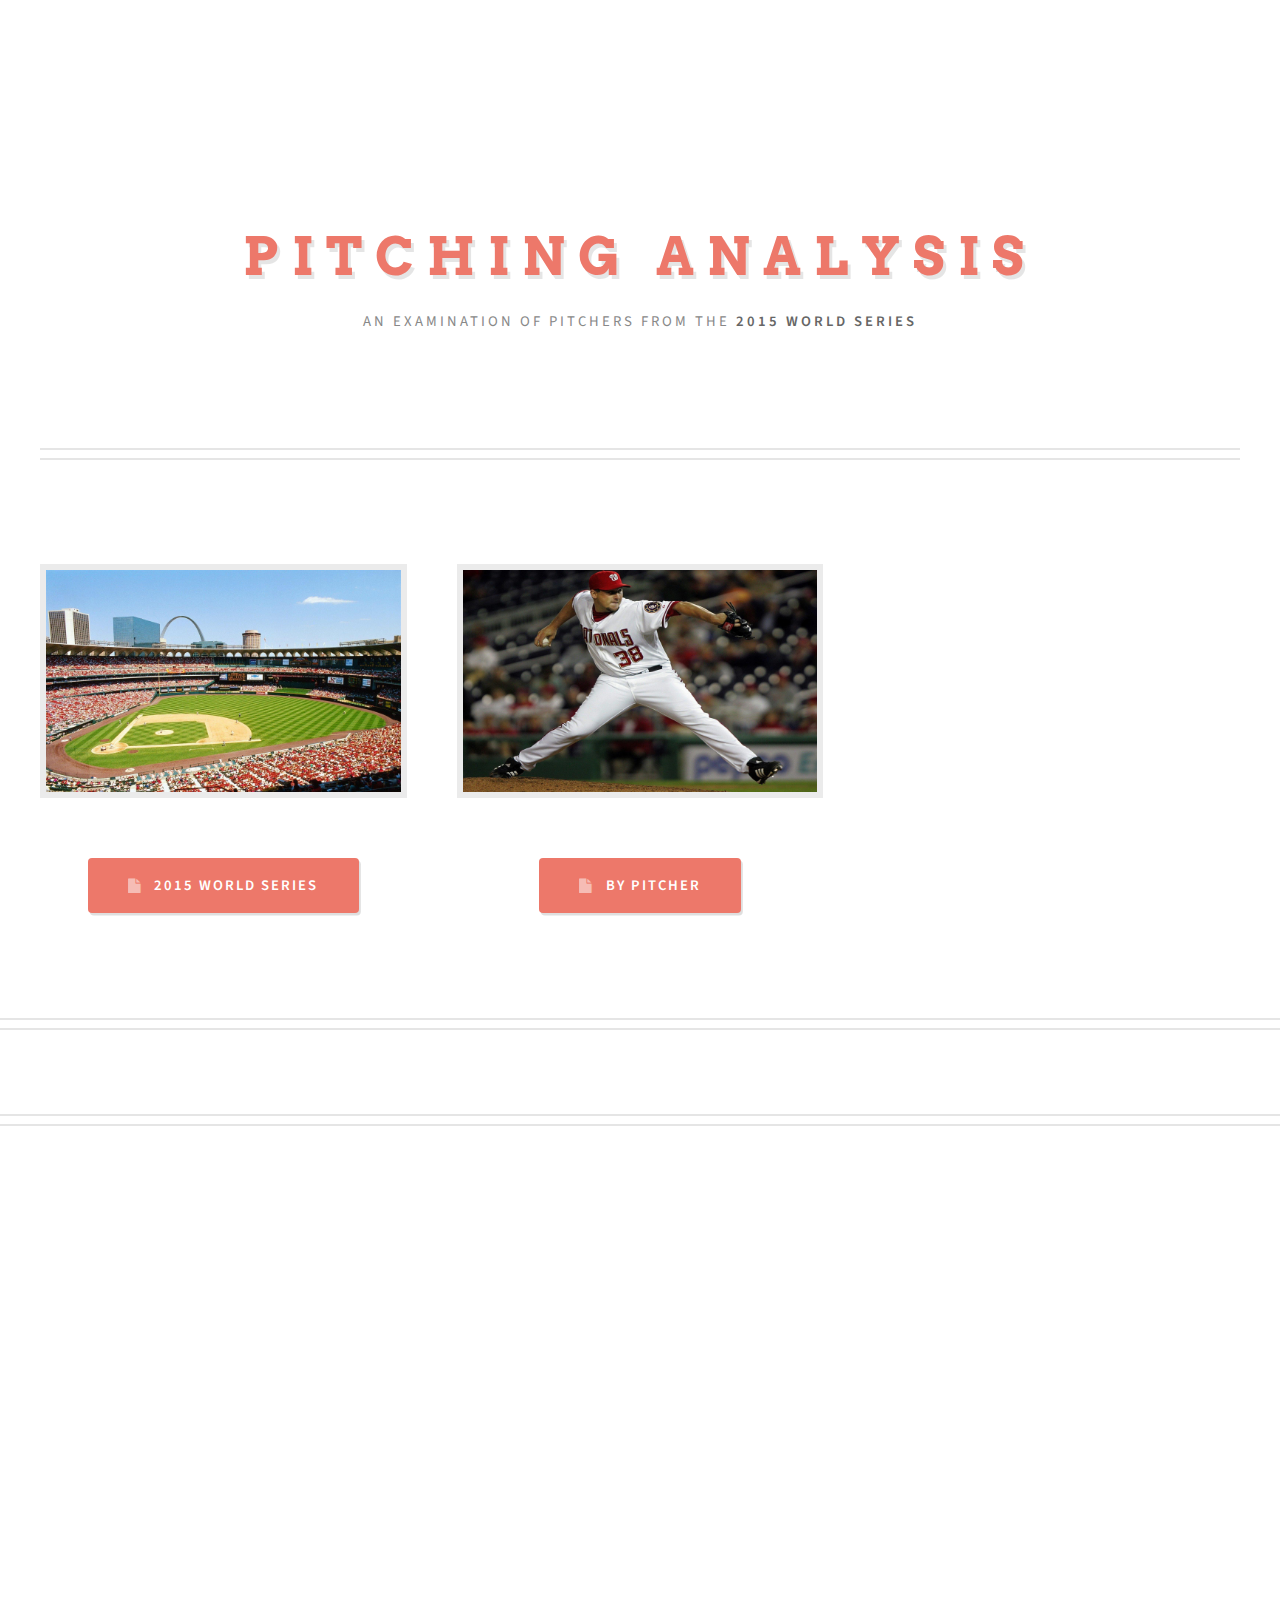
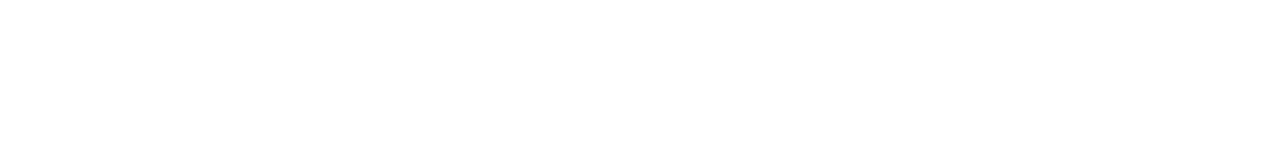
==== commit 2add509c: "Remove placeholder text" ====
--- a/cumulative.html
+++ b/cumulative.html
@@ -1,227 +1,217 @@
 <!DOCTYPE HTML>
-<!--
-	Strongly Typed by HTML5 UP
-	html5up.net | @n33co
-	Free for personal and commercial use under the CCA 3.0 license (html5up.net/license)
--->
 <html>
 	<head>
-		<title>2015 World Series</title>
+		<title>Pitching Analysis</title>
 		<meta charset="utf-8" />
 		<meta name="viewport" content="width=device-width, initial-scale=1" />
 		<!--[if lte IE 8]><script src="js/ie/html5shiv.js"></script><![endif]-->
-		<link rel="stylesheet" href="css/main.css" />
+		
+        <link rel="stylesheet" href="css/demo.css" />
+        <link rel="stylesheet" href="css/customdropdown.css" />
+        <link rel="stylesheet" href="css/chart.css" />
+        <link rel="stylesheet" href="css/main.css" />
 		<!--[if lte IE 8]><link rel="stylesheet" href="css/ie8.css" /><![endif]-->
+        <script src="js/modernizr.custom.63321.js"></script>
+        <script src="scripts/d3.min.js"></script>
+        <script src="http://code.highcharts.com/adapters/standalone-framework.js"></script>
+        <script src="http://code.highcharts.com/highcharts.js"></script>
+        <script src="http://code.highcharts.com/highcharts-more.js"></script>
+        <script src="https://code.highcharts.com/modules/heatmap.js"></script>
+        <script src="http://code.highcharts.com/modules/exporting.js"></script>
+        <script src="https://code.highcharts.com/modules/solid-gauge.js"></script>
+        <script src="scripts/pitchTypeScatterPlot.js"></script>
+        <script src="scripts/pitchResultHeatMap.js"></script>
+        <script src="scripts/pitchGaugeChart.js"></script>
 	</head>
-	<body class="no-sidebar">
+	<body class="homepage">
 		<div id="page-wrapper">
+
+			<!-- Header -->
+				<div id="header-wrapper">
+					<div id="header" class="container">
+
+							<h1><a href="index.html">Pitching Analysis</a></h1>
+							<p>An examination of pitchers from the <strong>2015 World Series</strong></p>
+
+                            <!-- pitcher picklist -->
+                           <!-- <section class="main clearfix">
+                                <select id="cd-dropdown" class="cd-select">
+                                    <option value="-1" selected>Select A Pitcher</option>
+                                    <option value="1" class="icon-chrome">Edinson Volquez</option>
+                                    <option value="2" class="icon-safari">Matt Harvey</option>
+                                    <option value="3" class="icon-IE">Danny Duffy</option>
+                                    <option value="4" class="icon-firefox">Kelvin Herrera</option>
+                                    <option value="5" class="icon-opera">Addison Reed</option>
+                                    <option value="5" class="icon-opera">Tyler Clippard</option>
+                                    <option value="5" class="icon-opera">Jeurys Familia</option>
+                                    <option value="5" class="icon-opera">Luke Hochevar</option>
+                                    <option value="5" class="icon-opera">Wade Davis</option>
+                                    <option value="5" class="icon-opera">Jon Niese</option>
+                                    <option value="5" class="icon-opera">Ryan Madson</option>
+                                    <option value="5" class="icon-opera">Chris Young</option>
+                                    <option value="5" class="icon-opera">Bartolo Colon</option>
+                                    <option value="5" class="icon-opera">Johnny Cueto</option>
+                                    <option value="5" class="icon-opera">Jacob deGrom</option>
+                                    <option value="5" class="icon-opera">Hansel Robles</option>
+                                    <option value="5" class="icon-opera">Sean Gilmartin</option>
+                                    <option value="5" class="icon-opera">Noah Syndergaard</option>
+                                    <option value="5" class="icon-opera">Yordano Ventura</option>
+                                    <option value="5" class="icon-opera">Franklin Morales</option>
+                                    <option value="5" class="icon-opera">Kris Medlen</option>
+                                    <option value="5" class="icon-opera">Steven Matz</option>
+                                </select>
+			             </section> -->
+                            <!--end picklist-->
+					   </div>
+                    
+				</div>
+
+			<!-- Features -->
+				<div id="features-wrapper">
+					<section id="features" class="container">
+						<div class="row">
+                            <div class="4u 12u(mobile)">
+
+								<!-- Cumulative -->
+									<section>
+										<a href="#" class="image featured"><img src="images/baseball/Baseball_Stadium.jpg" alt="" /></a>
+										<ul class="actions">
+							                 <li><a id="worldseries" class="button icon fa-file">2015 World Series</a></li>
+						                </ul>
+									</section>
+
+							</div>
+							<div class="4u 12u(mobile)">
+
+								<!-- By Pitcher -->
+									<section>
+										<a href="#" class="image featured"><img src="images/baseball/Baseball_Player_Throw_Ball.jpg" alt="" /></a>
+                                        <ul class="actions">
+							                 <li><a href="#" class="button icon fa-file">By Pitcher</a></li>
+						                </ul>
+									</section>
+
+							</div>
+							
+						</div>
+					</section>
+				</div>
+
+			<!-- Pitching Types and Totals -->
+				<div id="banner-wrapper">
+                    <div id="pitchTypeTotalLineChart"></div>
+				</div>
 
 			<!-- Main -->
 				<div id="main-wrapper">
 					<div id="main" class="container">
-						<div id="content">
-
-							<!-- Post -->
-								<article class="box post">
-									<header>
-										<h2>Behold! This is the <strong>no sidebar</strong> layout<br />
-										with no sidebar at all!</h2>
-									</header>
-                                    <div id="pitchTypeTotalLineChart"></div>
-                                    <hr>
-                                    <div id="pitchResultHeatMap"></div>
-                                    <br>
-                                    Gauges for Pitch Types (consider a show/hide button for each gauge)
-                                    <div style="width: 600px; height: 400px; margin: 0 auto">
-                                        <div id="pitchSpeedGaugeCH" style="width: 300px; height: 200px; float: left"></div>
-                                        <div id="spinRotationGaugeCH" style="width: 300px; height: 200px; float: left"></div>
-
-                                        <div id="pitchSpeedGaugeCU" style="width: 300px; height: 200px; float: left"></div>
-                                        <div id="spinRotationGaugeCU" style="width: 300px; height: 200px; float: left"></div>
-
-                                        <div id="pitchSpeedGaugeFC" style="width: 300px; height: 200px; float: left"></div>
-                                        <div id="spinRotationGaugeFC" style="width: 300px; height: 200px; float: left"></div>
-
-                                        <div id="pitchSpeedGaugeFF" style="width: 300px; height: 200px; float: left"></div>
-                                        <div id="spinRotationGaugeFF" style="width: 300px; height: 200px; float: left"></div>
-
-                                        <div id="pitchSpeedGaugeFS" style="width: 300px; height: 200px; float: left"></div>
-                                        <div id="spinRotationGaugeFS" style="width: 300px; height: 200px; float: left"></div>
-
-                                        <div id="pitchSpeedGaugeFT" style="width: 300px; height: 200px; float: left"></div>
-                                        <div id="spinRotationGaugeFT" style="width: 300px; height: 200px; float: left"></div>
-
-                                        <div id="pitchSpeedGaugeIN" style="width: 300px; height: 200px; float: left"></div>
-                                        <div id="spinRotationGaugeIN" style="width: 300px; height: 200px; float: left"></div>
-
-                                        <div id="pitchSpeedGaugeKC" style="width: 300px; height: 200px; float: left"></div>
-                                        <div id="spinRotationGaugeKC" style="width: 300px; height: 200px; float: left"></div>
-
-                                        <div id="pitchSpeedGaugeSI" style="width: 300px; height: 200px; float: left"></div>
-                                        <div id="spinRotationGaugeSI" style="width: 300px; height: 200px; float: left"></div>
-
-                                        <div id="pitchSpeedGaugeSL" style="width: 300px; height: 200px; float: left"></div>
-                                        <div id="spinRotationGaugeSL" style="width: 300px; height: 200px; float: left"></div>
-                                    </div>
-									<span class="image featured"><img src="images/pic04.jpg" alt="" /></span>
-									<h3>And yeah, that's basically it</h3>
-									<p>Phasellus laoreet massa id justo mattis pharetra. Fusce suscipit
-									ligula vel quam viverra sit amet mollis tortor congue. Sed quis mauris
-									sit amet magna accumsan tristique. Curabitur leo nibh, rutrum eu malesuada
-									in, tristique at erat lorem ipsum dolor sit amet lorem ipsum sed consequat
-									magna tempus veroeros lorem sed tempus aliquam lorem ipsum veroeros
-									consequat magna tempus lorem ipsum consequat Phasellus laoreet massa id
-									justo mattis pharetra. Fusce suscipit ligula vel quam viverra sit amet
-									mollis tortor congue. Sed quis mauris sit amet magna accumsan tristique.
-									Curabitur leo nibh, rutrum eu malesuada in, tristique at erat.</p>
-									<p>Erat lorem ipsum veroeros consequat magna tempus lorem ipsum consequat
-									Phasellus laoreet massa id justo mattis pharetra. Fusce suscipit ligula
-									vel quam viverra sit amet mollis tortor congue. Sed quis mauris sit amet
-									magna accumsan tristique. Curabitur leo nibh, rutrum eu malesuada in,
-									tristique at erat. Curabitur leo nibh, rutrum eu malesuada  in, tristique
-									at erat lorem ipsum dolor sit amet lorem ipsum sed consequat magna
-									tempus veroeros lorem sed tempus aliquam lorem ipsum veroeros consequat
-									magna tempus</p>
-									<p>Phasellus laoreet massa id justo mattis pharetra. Fusce suscipit
-									ligula vel quam viverra sit amet mollis tortor congue. Sed quis mauris
-									sit amet magna accumsan tristique. Curabitur leo nibh, rutrum eu malesuada
-									in, tristique at erat lorem ipsum dolor sit amet lorem ipsum sed consequat
-									consequat magna tempus lorem ipsum consequat Phasellus laoreet massa id
-									in, tristique at erat lorem ipsum dolor sit amet lorem ipsum sed consequat
-									magna tempus veroeros lorem sed tempus aliquam lorem ipsum veroeros
-									consequat magna tempus lorem ipsum consequat Phasellus laoreet massa id
-									justo mattis pharetra. Fusce suscipit ligula vel quam viverra sit amet
-									mollis tortor congue. Sed quis mauris sit amet magna accumsan tristique.
-									Curabitur leo nibh, rutrum eu malesuada in, tristique at erat.</p>
-									<h3>Accumsan lorem ipsum veroeros</h3>
-									<p>Consequat Phasellus laoreet massa id in, tristique at erat lorem
-									ipsum dolor sit amet lorem ipsum sed consequat magna tempus veroeros
-									consequat magna tempus lorem ipsum consequat Phasellus laoreet massa id
-									justo mattis pharetra. Fusce suscipit ligula vel quam viverra sit amet
-									mollis tortor congue. Sed quis mauris sit amet magna.</p>
-									<p>Phasellus laoreet massa id justo mattis pharetra. Fusce suscipit
-									ligula vel quam viverra sit amet mollis tortor congue. Sed quis mauris
-									sit amet magna accumsan tristique. Curabitur leo nibh, rutrum eu malesuada
-									in, tristique at erat lorem ipsum dolor sit amet lorem ipsum sed consequat
-									consequat magna tempus lorem ipsum consequat Phasellus laoreet massa id
-									in, tristique at erat lorem ipsum dolor sit amet lorem ipsum sed consequat
-									magna tempus veroeros lorem sed tempus aliquam lorem ipsum veroeros
-									consequat magna tempus lorem ipsum consequat Phasellus laoreet massa id
-									justo mattis pharetra. Fusce suscipit ligula vel quam viverra sit amet
-									mollis tortor congue. Sed quis mauris sit amet magna accumsan tristique.
-									Curabitur leo nibh, rutrum eu malesuada in, tristique at erat.</p>
-									<h3>Ligula suspcipit fusce veroeros</h3>
-									<p>Nullam dolore etiam sed massa id in, tristique at erat lorem
-									ipsum dolor sit amet lorem ipsum sed consequat magna tempus veroeros
-									consequat magna tempus lorem ipsum consequat Phasellus laoreet massa id
-									justo mattis pharetra. Fusce suscipit ligula vel quam viverra sit amet
-									mollis tortor congue. Sed quis mauris sit amet magna.</p>
-									<p>Sed massa id justo mattis pharetra. Fusce suscipit
-									ligula vel quam viverra sit amet mollis tortor congue. Sed quis mauris
-									sit amet magna accumsan tristique. Curabitur leo nibh, rutrum eu malesuada
-									in, tristique at erat lorem ipsum dolor sit amet lorem ipsum sed consequat
-									consequat magna tempus lorem ipsum consequat Phasellus laoreet massa id
-									in, tristique at erat lorem ipsum dolor sit amet lorem ipsum sed consequat
-									magna tempus veroeros lorem sed tempus aliquam lorem ipsum veroeros
-									consequat magna tempus lorem ipsum consequat Phasellus laoreet massa id
-									justo mattis pharetra. Fusce suscipit ligula vel quam viverra sit amet
-									mollis tortor congue. Sed quis mauris sit amet magna accumsan.</p>
-								</article>
+						<div class="row">
+
+							<!-- Content -->
+								<div id="content" class="8u 12u(mobile)">
+										
+									<!-- Speed/RPM gauges -->
+										<article class="box post">
+                                            <br>
+											 <div class="gaugeContainer">
+                                                <div id="pitchSpeedGaugeCH" class="gauge"></div>
+                                                <div id="spinRotationGaugeCH" class="gauge"></div>
+
+                                                <div id="pitchSpeedGaugeCU" class="gauge notDisplayed"></div>
+                                                <div id="spinRotationGaugeCU" class="gauge notDisplayed"></div>
+
+                                                <div id="pitchSpeedGaugeFC" class="gauge notDisplayed"></div>
+                                                <div id="spinRotationGaugeFC" class="gauge notDisplayed"></div>
+
+                                                <div id="pitchSpeedGaugeFF" class="gauge notDisplayed"></div>
+                                                <div id="spinRotationGaugeFF" class="gauge notDisplayed"></div>
+
+                                                <div id="pitchSpeedGaugeFS" class="gauge notDisplayed"></div>
+                                                <div id="spinRotationGaugeFS" class="gauge notDisplayed"></div>
+
+                                                <div id="pitchSpeedGaugeFT" class="gauge notDisplayed"></div>
+                                                <div id="spinRotationGaugeFT" class="gauge notDisplayed"></div>
+
+                                                <div id="pitchSpeedGaugeIN" class="gauge notDisplayed"></div>
+                                                <div id="spinRotationGaugeIN" class="gauge notDisplayed"></div>
+
+                                                <div id="pitchSpeedGaugeKC" class="gauge notDisplayed"></div>
+                                                <div id="spinRotationGaugeKC" class="gauge notDisplayed"></div>
+
+                                                <div id="pitchSpeedGaugeSI" class="gauge notDisplayed"></div>
+                                                <div id="spinRotationGaugeSI" class="gauge notDisplayed"></div>
+
+                                                <div id="pitchSpeedGaugeSL" class="gauge notDisplayed"></div>
+                                                <div id="spinRotationGaugeSL" class="gauge notDisplayed"></div>
+                                            </div>
+                                            <div id="pitchResultHeatMap"></div>
+										</article>
+								</div>
+                            
+                                <!-- Sidebar -->
+								<div id="sidebar" class="4u 12u(mobile)">
+
+										<section id="pitchMenuSection" class="main clearfix notVisible">
+                                            <header>
+												<h3><a href="#">Pitch Velocity and Spin Rate</a></h3>
+								            </header>
+								        <!-- pitch velocity & spin rate picklist -->
+                                            <select id="cd-dropdown" class="cd-select">
+                                                <option value="ch" selected>Change Up (CH)</option>
+                                                <option value="cu">Curveball (CU)</option>
+                                                <option value="fc">Cutter (FC)</option>
+                                                <option value="ff">Four Seamer (FF)</option>
+                                                <option value="fs">Splitter (FS)</option>
+                                                <option value="ft">Two Seamer (FT)</option>
+                                                <option value="in">Intentional Ball (IN)</option>
+                                                <option value="kc">Knuckle Curve (KC)</option>
+                                                <option value="si">Sinker (SI)</option>
+                                                <option value="sl">Slider (SL)</option>
+                                            </select>
+                                     </section> 
+                                        <!--end picklist-->
+								</div>
 
 						</div>
 					</div>
 				</div>
 
-			<!-- Footer -->
-				<div id="footer-wrapper">
-					<div id="footer" class="container">
-						<header>
-							<h2>Questions or comments? <strong>Get in touch:</strong></h2>
-						</header>
-						<div class="row">
-							<div class="6u 12u(mobile)">
-								<section>
-									<form method="post" action="#">
-										<div class="row 50%">
-											<div class="6u 12u(mobile)">
-												<input name="name" placeholder="Name" type="text" />
-											</div>
-											<div class="6u 12u(mobile)">
-												<input name="email" placeholder="Email" type="text" />
-											</div>
-										</div>
-										<div class="row 50%">
-											<div class="12u">
-												<textarea name="message" placeholder="Message"></textarea>
-											</div>
-										</div>
-										<div class="row 50%">
-											<div class="12u">
-												<a href="#" class="form-button-submit button icon fa-envelope">Send Message</a>
-											</div>
-										</div>
-									</form>
-								</section>
-							</div>
-							<div class="6u 12u(mobile)">
-								<section>
-									<p>Erat lorem ipsum veroeros consequat magna tempus lorem ipsum consequat Phaselamet
-									mollis tortor congue. Sed quis mauris sit amet magna accumsan tristique. Curabitur
-									leo nibh, rutrum eu malesuada.</p>
-									<div class="row">
-										<div class="6u 12u(mobile)">
-											<ul class="icons">
-												<li class="icon fa-home">
-													1234 Somewhere Road<br />
-													Nashville, TN 00000<br />
-													USA
-												</li>
-												<li class="icon fa-phone">
-													(000) 000-0000
-												</li>
-												<li class="icon fa-envelope">
-													<a href="#">info@untitled.tld</a>
-												</li>
-											</ul>
-										</div>
-										<div class="6u 12u(mobile)">
-											<ul class="icons">
-												<li class="icon fa-twitter">
-													<a href="#">@untitled-tld</a>
-												</li>
-												<li class="icon fa-instagram">
-													<a href="#">instagram.com/untitled-tld</a>
-												</li>
-												<li class="icon fa-dribbble">
-													<a href="#">dribbble.com/untitled-tld</a>
-												</li>
-												<li class="icon fa-facebook">
-													<a href="#">facebook.com/untitled-tld</a>
-												</li>
-											</ul>
-										</div>
-									</div>
-								</section>
-							</div>
-						</div>
-					</div>
-					<div id="copyright" class="container">
-						<ul class="links">
-							<li>&copy; Untitled. All rights reserved.</li><li>Design: <a href="http://html5up.net">HTML5 UP</a></li>
-						</ul>
-					</div>
-				</div>
-
 		</div>
 
 		<!-- Scripts -->
+            <script src="scripts/csvUtils.js"></script>
+            <script src="scripts/csv.js"></script>
+            <script src="scripts/chartUtils.js"></script>
 			<script src="js/jquery.min.js"></script>
 			<script src="js/jquery.dropotron.min.js"></script>
 			<script src="js/skel.min.js"></script>
 			<script src="js/skel-viewport.min.js"></script>
 			<script src="js/util.js"></script>
+            <script type="text/javascript" src="js/jquery.dropdown.js"></script>
+		    <script type="text/javascript">
+			     $( function() {
+				    $( '#cd-dropdown' ).dropdown( {
+					   gutter : 5,
+					   stack : false,
+					   slidingIn : 100,
+                        onOptionSelect : function (opt) {
+                            showHideGauges(opt);
+                        }
+				    } );
+			 });
+
+		  </script>
+          
 			<!--[if lte IE 8]><script src="js/ie/respond.min.js"></script><![endif]-->
-			<script src="js/main.js"></script>
+        
+        <script src="js/main.js"></script>
+        <script type="text/javascript">
+            d3.select("#worldseries").on("click", function(d,i){
+                pitchingData();
+                showPitchVelocityMenu();
+            })
+       
+    </script>
 
 	</body>
 </html>--- a/css/demo.css
+++ b/css/demo.css
@@ -0,0 +1,170 @@
+@font-face {
+    font-family: 'BebasNeueRegular';
+    src: url('fonts/BebasNeue-webfont.eot');
+    src: url('fonts/BebasNeue-webfont.eot?#iefix') format('embedded-opentype'),
+         url('fonts/BebasNeue-webfont.woff') format('woff'),
+         url('fonts/BebasNeue-webfont.ttf') format('truetype'),
+         url('fonts/BebasNeue-webfont.svg#BebasNeueRegular') format('svg');
+    font-weight: normal;
+    font-style: normal;
+}
+
+/* CSS reset */
+body,div,dl,dt,dd,ul,ol,li,h1,h2,h3,h4,h5,h6,pre,form,fieldset,input,textarea,p,blockquote,th,td { 
+	margin:0;
+	padding:0;
+}
+html,body {
+	margin:0;
+	padding:0;
+	height: 100%;
+}
+table {
+	border-collapse:collapse;
+	border-spacing:0;
+}
+fieldset,img { 
+	border:0;
+}
+address,caption,cite,code,dfn,th,var {
+	font-style:normal;
+	font-weight:normal;
+}
+ol,ul {
+	list-style:none;
+}
+caption,th {
+	text-align:left;
+}
+h1,h2,h3,h4,h5,h6 {
+	font-size:100%;
+	font-weight:normal;
+}
+q:before,q:after {
+	content:'';
+}
+abbr,acronym { border:0;
+}
+section, header{
+	display: block;
+}
+/* General Demo Style */
+body{
+	font-weight: 400;
+	font-size: 15px;
+	color: #391b27;
+	overflow-y: scroll;
+	overflow-x: hidden;
+}
+a{
+	color: #333;
+	text-decoration: none;
+}
+.container{
+	width: 100%;
+	height: 100%;
+	position: relative;
+	text-align: center;
+}
+.clr{
+	clear: both;
+}
+.container > header{
+	padding: 20px 30px 10px 30px;
+	margin: 0px 20px 10px 20px;
+	position: relative;
+	display: block;
+	text-shadow: 1px 1px 1px rgba(0,0,0,0.2);
+    text-align: center;
+}
+.container > header h1{
+	font-family: 'BebasNeueRegular', 'Arial Narrow', Arial, sans-serif;
+	font-size: 35px;
+	line-height: 35px;
+	position: relative;
+	font-weight: 400;
+	color: #923e5f;
+	text-shadow: 1px 1px 1px rgba(0,0,0,0.1);
+    padding: 0px 0px 5px 0px;
+}
+.container > header h1 span{
+	color: #582036;
+	text-shadow: 0px 1px 1px rgba(255,255,255,0.8);
+}
+.container > header h2{
+	font-size: 16px;
+	font-style: italic;
+	color: #391b27;
+	text-shadow: 0px 1px 1px rgba(255,255,255,0.8);
+
+}
+.fleft {
+	float: left;
+	width: 49%;
+	min-width: 300px;
+}
+/* Header Style */
+.codrops-top{
+	line-height: 24px;
+	font-size: 11px;
+	background: rgba(255, 255, 255, 0.4);
+	text-transform: uppercase;
+	z-index: 9999;
+	position: relative;
+	box-shadow: 1px 0px 2px rgba(0,0,0,0.2);
+}
+.codrops-top a{
+	padding: 0px 10px;
+	letter-spacing: 1px;
+	color: #333;
+	text-shadow: 0px 1px 1px #fff;
+	display: block;
+	float: left;
+}
+.codrops-top a:hover{
+	background: #fff;
+}
+.codrops-top span.right{
+	float: right;
+}
+.codrops-top span.right a{
+	float: left;
+	display: block;
+}
+.codrops-demos{
+    text-align:center;
+	display: block;
+	line-height: 30px;
+	padding: 5px 0px 15px 0px;
+	border-bottom: 1px solid rgba(255, 255, 255, 0.4);
+}
+.codrops-demos a{
+    display: inline-block;
+	margin: 0px 4px;
+	padding: 0px 4px;
+	color: #fff;
+	line-height: 20px;	
+	font-style: italic;
+	font-size: 13px;
+	border-radius: 3px;
+	background: rgba(103,59,77,0.1);
+	-webkit-transition: all 0.2s linear;
+	-moz-transition: all 0.2s linear;
+	-o-transition: all 0.2s linear;
+	-ms-transition: all 0.2s linear;
+	transition: all 0.2s linear;
+}
+.codrops-demos a:hover{
+	background: rgba(103,59,77,0.4);
+}
+.codrops-demos a.current-demo,
+.codrops-demos a.current-demo:hover{
+	background: rgba(103,59,77,0.4);
+}
+@media screen and (max-width: 730px){
+	.fleft {
+		width: 100%;
+		float: none;
+		text-align: center;
+	}
+}
--- a/css/customdropdown.css
+++ b/css/customdropdown.css
@@ -0,0 +1,40 @@
+@import url('demo.css');
+@import url('common.css');
+
+.cd-dropdown ul {
+	position: absolute;
+	top: 0px;
+	width: 100%;
+}
+
+.cd-dropdown > span,
+.cd-dropdown ul li {
+	box-shadow: 0 1px 1px rgba(0,0,0,0.1);
+}
+
+.cd-dropdown ul li {
+	position: absolute;
+	width: 100%;
+	pointer-events: none;
+}
+
+.cd-active.cd-dropdown > span {
+	color: #fff;
+}
+
+.cd-active.cd-dropdown ul li {
+	pointer-events: auto;
+}
+
+.cd-active.cd-dropdown ul li span {
+	-webkit-transition: all 0.2s linear 0s;
+	-moz-transition: all 0.2s linear 0s;
+	-ms-transition: all 0.2s linear 0s;
+	-o-transition: all 0.2s linear 0s;
+	transition: all 0.2s linear 0s;
+}
+
+.cd-active.cd-dropdown ul li span:hover {
+	background: #fff;
+	color: #ed786a;
+}
--- a/css/chart.css
+++ b/css/chart.css
@@ -0,0 +1,23 @@
+.notDisplayed {
+    display: none;
+}
+
+.notVisible {
+    visibility: hidden;
+}
+
+.visible {
+    visibility: visible;
+}
+
+.gaugeContainer {
+   width: 600px; 
+   height: 400px; 
+   margin: 0 auto;
+}
+
+.gauge {
+    width: 300px; 
+    height: 200px; 
+    float: left;
+}
